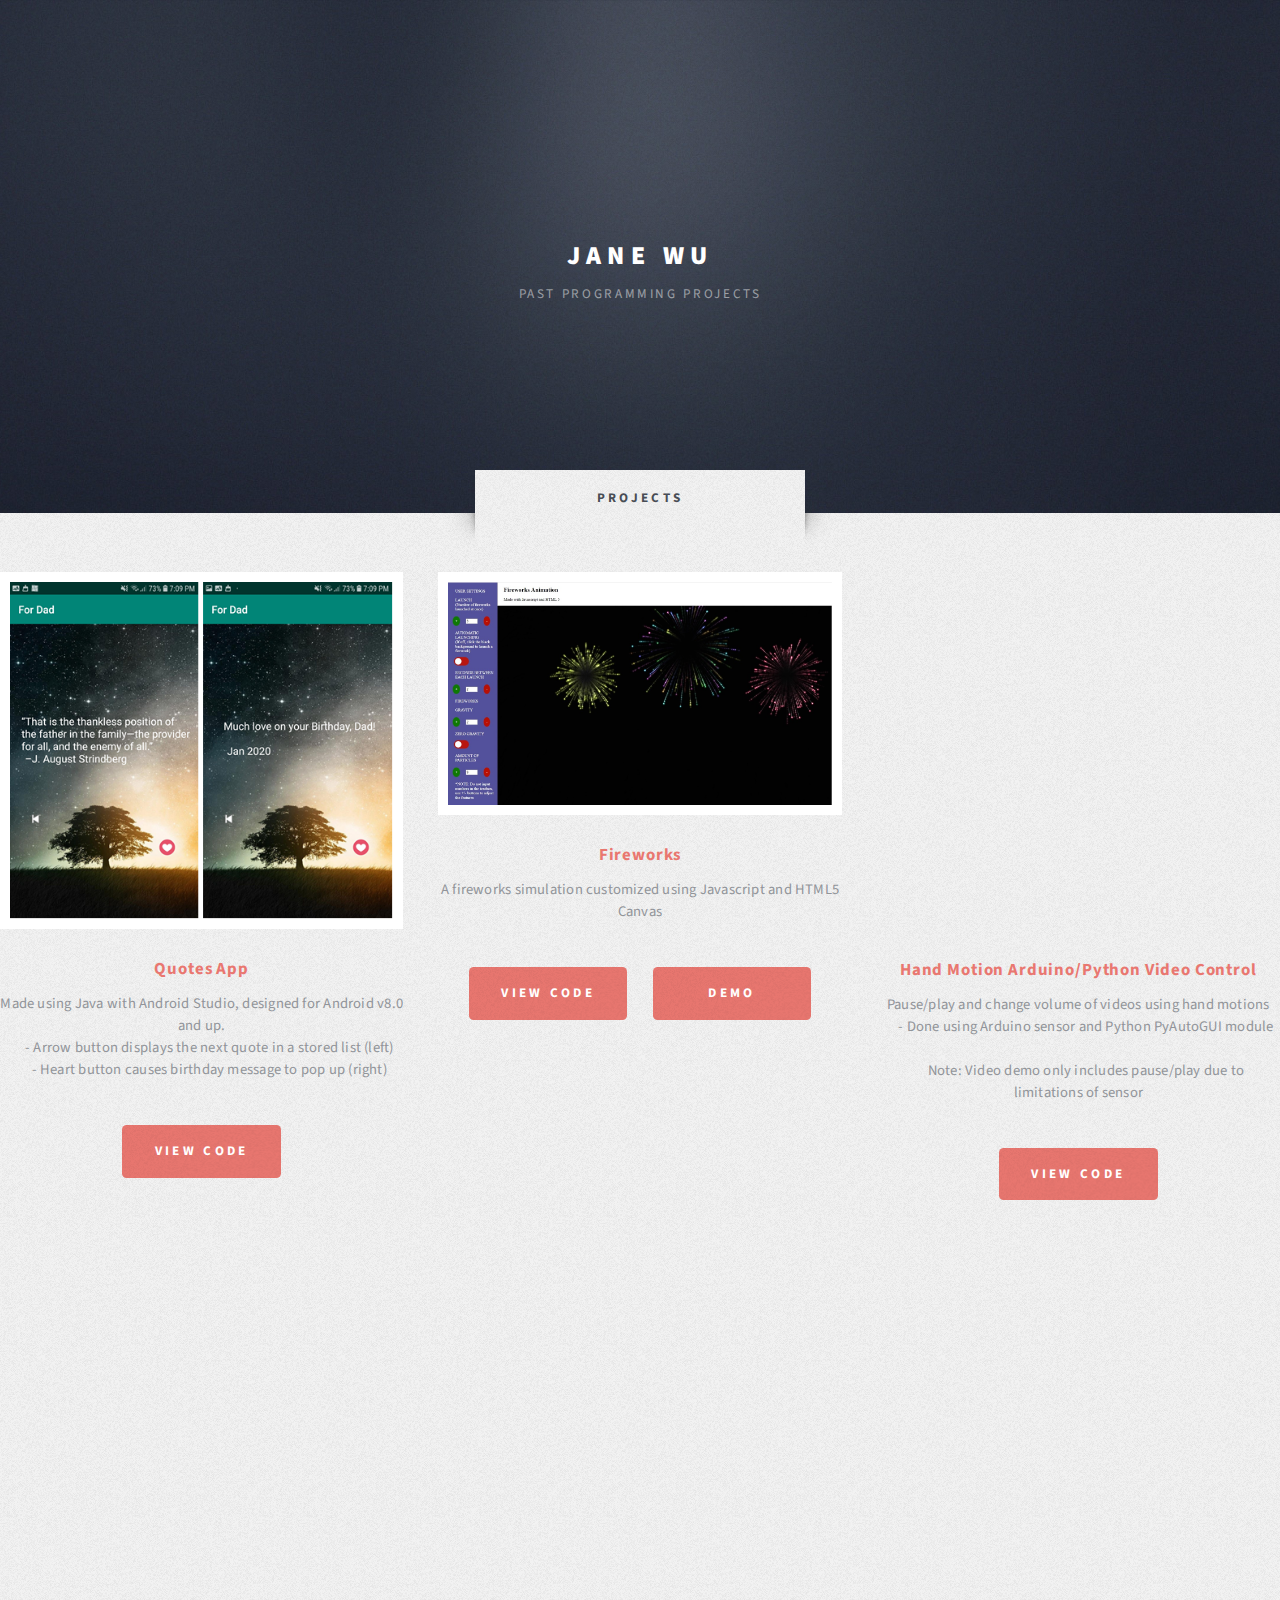
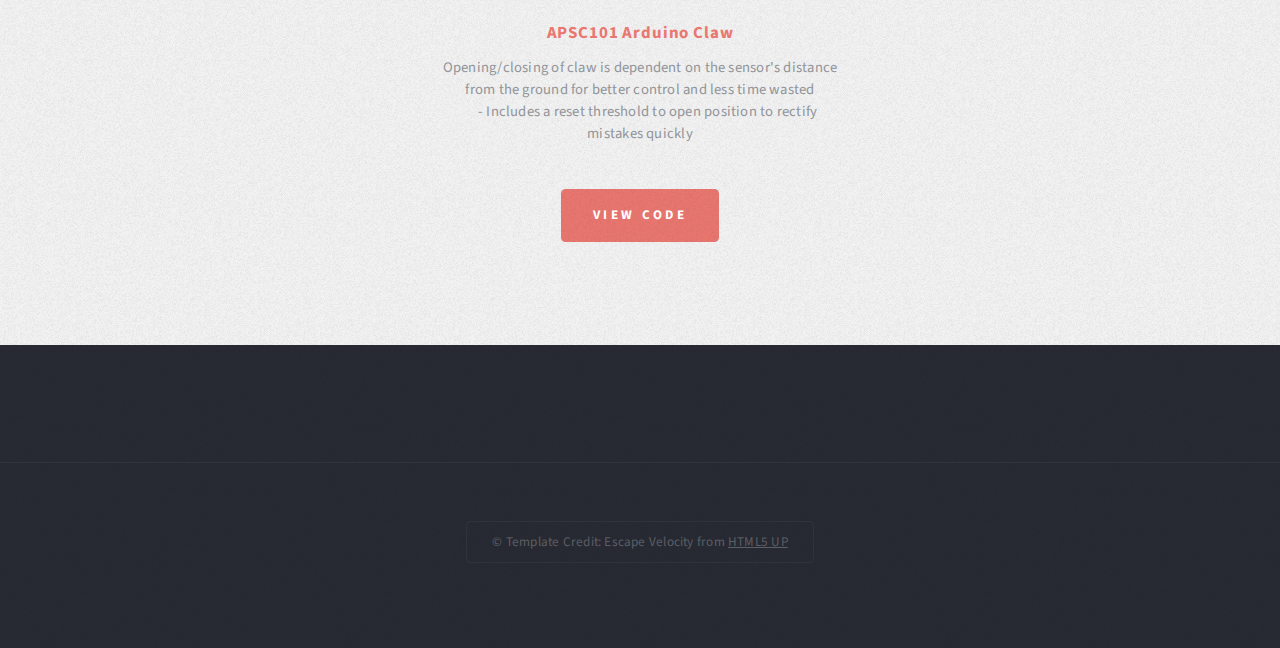
==== index.html @ 1e110339 "Add files via upload" ====
<!DOCTYPE HTML>
<!--
	Escape Velocity by HTML5 UP
	html5up.net | @ajlkn
	Free for personal and commercial use under the CCA 3.0 license (html5up.net/license)
-->
<html>
	<head>
		<title>Jane Wu Projects</title>
		<meta charset="utf-8" />
		<meta name="viewport" content="width=device-width, initial-scale=1, user-scalable=no" />
		<link rel="stylesheet" href="assets/css/main.css" />
	</head>
	<body class="homepage is-preload">
		<div id="page-wrapper">

			<!-- Header -->
				<section id="header" class="wrapper">

					<!-- Logo -->
						<div id="logo">
							<h1><a href="index.html">Jane Wu</a></h1>
							<p>Past Programming Projects</p>
						</div>

					
				</section>

			<!-- Highlights -->
				<section id="highlights" class="wrapper style3">
					<div class="title">Projects</div>
					<div class="highlight">
						<div class="row aln-center">
							<div class="col-4 col-12-medium">
								<section class="highlight">
									<a href="#" class="image featured"><img src="Photos/quotesApp2.png" alt="" /></a>
									<h3><a href="#">Quotes App</a></h3>
									<p>Made using Java with Android Studio, designed for Android v8.0 and up.<br>
										&emsp;- Arrow button displays the next quote in a stored list (left)<br> 
										&emsp;- Heart button causes birthday message to pop up (right)
									</p>
									<ul class="actions">
										<li><a href="#" class="button style1" onclick="window.location.href = 'https://github.com/jwu611/Quotes-App';">View Code</a></li>
									</ul>
								</section>
							</div>
							<div class="col-4 col-12-medium">
								<section class="highlight">
									<a href="#" class="image featured"><img src="Photos/fireworksProgram.jpg" alt="" /></a>
									<h3><a href="#">Fireworks</a></h3>
									<p>A fireworks simulation customized using Javascript and HTML5 Canvas</p>
									
									<ul class="actions">
										<li><a href="#" class="button style1" onclick="window.location.href = 'https://github.com/jwu611/fireworks-sim';">View Code</a></li>
										<li><a href="#" class="button style1" onclick="window.location.href = 'https://jwu611.github.io/fireworks-sim/';">Demo</a></li>
									</ul>
								</section>
							</div>
							<div class="col-4 col-12-medium">
								<section class="highlight">
									<iframe src="https://drive.google.com/file/d/10L9pzvZbeOvn7jBYtRINYfff5evjU33y/preview" width="540" height="380"></iframe>
									<h3><a href="#">Hand Motion Arduino/Python Video Control</a></h3>
									<p>Pause/play and change volume of videos using hand motions <br>
										&emsp;- Done using Arduino sensor and Python PyAutoGUI module<br><br>
										&emsp;Note: Video demo only includes pause/play due to limitations of sensor<br></p>
									<ul class="actions">
										<li><a href="#" class="button style1" onclick="window.location.href = 'https://github.com/jwu611/Arduino-PyAutoGUI-Motion-Control';">View Code</a></li>
									</ul>
								</section>
							</div>
							<div class="col-4 col-12-medium">
								<section class="highlight">
									<iframe src="https://drive.google.com/file/d/10XeoY2dmVl9Bwt421iV1VCualjWk2gBJ/preview" width="540" height="380"></iframe>
									<h3><a href="#">APSC101 Arduino Claw</a></h3>
									<p>Opening/closing of claw is dependent on the sensor's distance from the ground for better control and less time wasted<br>
										&emsp;- Includes a reset threshold to open position to rectify mistakes quickly
									</p>
									<ul class="actions">
										<li><a href="#" class="button style1" onclick="window.location.href = 'https://github.com/jwu611/APSC101-Arduino-Claw';">View Code</a></li>
									</ul>
								</section>
						</div>
					</div>
				</section>

			<!-- Footer -->
				<section id="footer" class="wrapper">
					
						<div id="copyright">
							<ul>
								<li>&copy; Template Credit: Escape Velocity from <a href="http://html5up.net">HTML5 UP</a></li>
							</ul>
						</div>
					</div>
				</section>

		</div>

		<!-- Scripts -->
			<script src="assets/js/jquery.min.js"></script>
			<script src="assets/js/jquery.dropotron.min.js"></script>
			<script src="assets/js/browser.min.js"></script>
			<script src="assets/js/breakpoints.min.js"></script>
			<script src="assets/js/util.js"></script>
			<script src="assets/js/main.js"></script>

	</body>
</html>
---- assets/css/main.css ----
@import url("fontawesome-all.min.css");
@import url("https://fonts.googleapis.com/css?family=Source+Sans+Pro:400,400italic,700,900");

/*
	Escape Velocity by HTML5 UP
	html5up.net | @ajlkn
	Free for personal and commercial use under the CCA 3.0 license (html5up.net/license)
*/

html, body, div, span, applet, object,
iframe, h1, h2, h3, h4, h5, h6, p, blockquote,
pre, a, abbr, acronym, address, big, cite,
code, del, dfn, em, img, ins, kbd, q, s, samp,
small, strike, strong, sub, sup, tt, var, b,
u, i, center, dl, dt, dd, ol, ul, li, fieldset,
form, label, legend, table, caption, tbody,
tfoot, thead, tr, th, td, article, aside,
canvas, details, embed, figure, figcaption,
footer, header, hgroup, menu, nav, output, ruby,
section, summary, time, mark, audio, video {
	margin: 0;
	padding: 0;
	border: 0;
	font-size: 100%;
	font: inherit;
	vertical-align: baseline;}

article, aside, details, figcaption, figure,
footer, header, hgroup, menu, nav, section {
	display: block;}

body {
	line-height: 1;
}

ol, ul {
	list-style: none;
}

blockquote, q {
	quotes: none;
}

	blockquote:before, blockquote:after, q:before, q:after {
		content: '';
		content: none;
	}

table {
	border-collapse: collapse;
	border-spacing: 0;
}

body {
	-webkit-text-size-adjust: none;
}

mark {
	background-color: transparent;
	color: inherit;
}

input::-moz-focus-inner {
	border: 0;
	padding: 0;
}

input, select, textarea {
	-moz-appearance: none;
	-webkit-appearance: none;
	-ms-appearance: none;
	appearance: none;
}

/* Basic */

	@-ms-viewport {
		width: device-width;
	}

	html {
		box-sizing: border-box;
	}

	*, *:before, *:after {
		box-sizing: inherit;
	}

	body.is-preload *, body.is-preload *:before, body.is-preload *:after {
		-moz-animation: none !important;
		-webkit-animation: none !important;
		-ms-animation: none !important;
		animation: none !important;
		-moz-transition: none !important;
		-webkit-transition: none !important;
		-ms-transition: none !important;
		transition: none !important;
	}

	body, input, textarea, select {
		font-family: 'Source Sans Pro', sans-serif;
		font-weight: 400;
		color: #919499;
		font-size: 14pt;
		line-height: 1.75em;
		letter-spacing: 0.025em;
	}

	h1, h2, h3, h4, h5, h6 {
		font-weight: 700;
		color: #484d55;
	}

		h1 a, h2 a, h3 a, h4 a, h5 a, h6 a {
			color: inherit;
			text-decoration: none;
		}

	a {
		-moz-transition: color .25s ease-in-out;
		-webkit-transition: color .25s ease-in-out;
		-ms-transition: color .25s ease-in-out;
		transition: color .25s ease-in-out;
		text-decoration: underline;
		color: #717479;
	}

		a:hover {
			text-decoration: none;
		}

	strong, b {
		font-weight: 700;
		color: #484d55;
	}

	blockquote {
		border-left: solid 0.5em #ddd;
		padding: 1em 0 1em 2em;
		font-style: italic;
	}

	em, i {
		font-style: italic;
	}

	hr {
		border: 0;
		border-top: solid 1px #ddd;
		margin: 2em 0 2em 0;
	}

	sub {
		position: relative;
		top: 0.5em;
		font-size: 0.8em;
	}

	sup {
		position: relative;
		top: -0.5em;
		font-size: 0.8em;
	}

	.nobr {
		white-space: nowrap;
	}

	br.clear {
		clear: both;
	}

	p, ul, ol, dl, table, blockquote, form {
		margin-bottom: 2em;
	}

/* Container */

	.container {
		margin: 0 auto;
		max-width: 100%;
		width: 68em;
	}

		@media screen and (max-width: 1680px) {

			.container {
				width: 70em;
			}

		}

		@media screen and (max-width: 1280px) {

			.container {
				width: calc(100% - 100px);
			}

		}

		@media screen and (max-width: 980px) {

			.container {
				width: calc(100% - 100px);
			}

		}

		@media screen and (max-width: 736px) {

			.container {
				width: calc(100% - 40px);
			}

		}

/* Row */

	.row {
		display: flex;
		flex-wrap: wrap;
		box-sizing: border-box;
		align-items: stretch;
	}

		.row > * {
			box-sizing: border-box;
		}

		.row.gtr-uniform > * > :last-child {
			margin-bottom: 0;
		}

		.row.aln-left {
			justify-content: flex-start;
		}

		.row.aln-center {
			justify-content: center;
		}

		.row.aln-right {
			justify-content: flex-end;
		}

		.row.aln-top {
			align-items: flex-start;
		}

		.row.aln-middle {
			align-items: center;
		}

		.row.aln-bottom {
			align-items: flex-end;
		}

		.row > .imp {
			order: -1;
		}

		.row > .col-1 {
			width: 8.33333%;
		}

		.row > .off-1 {
			margin-left: 8.33333%;
		}

		.row > .col-2 {
			width: 16.66667%;
		}

		.row > .off-2 {
			margin-left: 16.66667%;
		}

		.row > .col-3 {
			width: 25%;
		}

		.row > .off-3 {
			margin-left: 25%;
		}

		.row > .col-4 {
			width: 33.33333%;
		}

		.row > .off-4 {
			margin-left: 33.33333%;
		}

		.row > .col-5 {
			width: 41.66667%;
		}

		.row > .off-5 {
			margin-left: 41.66667%;
		}

		.row > .col-6 {
			width: 50%;
		}

		.row > .off-6 {
			margin-left: 50%;
		}

		.row > .col-7 {
			width: 58.33333%;
		}

		.row > .off-7 {
			margin-left: 58.33333%;
		}

		.row > .col-8 {
			width: 66.66667%;
		}

		.row > .off-8 {
			margin-left: 66.66667%;
		}

		.row > .col-9 {
			width: 75%;
		}

		.row > .off-9 {
			margin-left: 75%;
		}

		.row > .col-10 {
			width: 83.33333%;
		}

		.row > .off-10 {
			margin-left: 83.33333%;
		}

		.row > .col-11 {
			width: 91.66667%;
		}

		.row > .off-11 {
			margin-left: 91.66667%;
		}

		.row > .col-12 {
			width: 100%;
		}

		.row > .off-12 {
			margin-left: 100%;
		}

		.row.gtr-0 {
			margin-top: 0px;
			margin-left: 0px;
		}

			.row.gtr-0 > * {
				padding: 0px 0 0 0px;
			}

			.row.gtr-0.gtr-uniform {
				margin-top: 0px;
			}

				.row.gtr-0.gtr-uniform > * {
					padding-top: 0px;
				}

		.row.gtr-25 {
			margin-top: -12.5px;
			margin-left: -12.5px;
		}

			.row.gtr-25 > * {
				padding: 12.5px 0 0 12.5px;
			}

			.row.gtr-25.gtr-uniform {
				margin-top: -12.5px;
			}

				.row.gtr-25.gtr-uniform > * {
					padding-top: 12.5px;
				}

		.row.gtr-50 {
			margin-top: -25px;
			margin-left: -25px;
		}

			.row.gtr-50 > * {
				padding: 25px 0 0 25px;
			}

			.row.gtr-50.gtr-uniform {
				margin-top: -25px;
			}

				.row.gtr-50.gtr-uniform > * {
					padding-top: 25px;
				}

		.row {
			margin-top: -50px;
			margin-left: -50px;
		}

			.row > * {
				padding: 50px 0 0 50px;
			}

			.row.gtr-uniform {
				margin-top: -50px;
			}

				.row.gtr-uniform > * {
					padding-top: 50px;
				}

		.row.gtr-150 {
			margin-top: -75px;
			margin-left: -75px;
		}

			.row.gtr-150 > * {
				padding: 75px 0 0 75px;
			}

			.row.gtr-150.gtr-uniform {
				margin-top: -75px;
			}

				.row.gtr-150.gtr-uniform > * {
					padding-top: 75px;
				}

		.row.gtr-200 {
			margin-top: -100px;
			margin-left: -100px;
		}

			.row.gtr-200 > * {
				padding: 100px 0 0 100px;
			}

			.row.gtr-200.gtr-uniform {
				margin-top: -100px;
			}

				.row.gtr-200.gtr-uniform > * {
					padding-top: 100px;
				}

		@media screen and (max-width: 1680px) {

			.row {
				display: flex;
				flex-wrap: wrap;
				box-sizing: border-box;
				align-items: stretch;
			}

				.row > * {
					box-sizing: border-box;
				}

				.row.gtr-uniform > * > :last-child {
					margin-bottom: 0;
				}

				.row.aln-left {
					justify-content: flex-start;
				}

				.row.aln-center {
					justify-content: center;
				}

				.row.aln-right {
					justify-content: flex-end;
				}

				.row.aln-top {
					align-items: flex-start;
				}

				.row.aln-middle {
					align-items: center;
				}

				.row.aln-bottom {
					align-items: flex-end;
				}

				.row > .imp-xlarge {
					order: -1;
				}

				.row > .col-1-xlarge {
					width: 8.33333%;
				}

				.row > .off-1-xlarge {
					margin-left: 8.33333%;
				}

				.row > .col-2-xlarge {
					width: 16.66667%;
				}

				.row > .off-2-xlarge {
					margin-left: 16.66667%;
				}

				.row > .col-3-xlarge {
					width: 25%;
				}

				.row > .off-3-xlarge {
					margin-left: 25%;
				}

				.row > .col-4-xlarge {
					width: 33.33333%;
				}

				.row > .off-4-xlarge {
					margin-left: 33.33333%;
				}

				.row > .col-5-xlarge {
					width: 41.66667%;
				}

				.row > .off-5-xlarge {
					margin-left: 41.66667%;
				}

				.row > .col-6-xlarge {
					width: 50%;
				}

				.row > .off-6-xlarge {
					margin-left: 50%;
				}

				.row > .col-7-xlarge {
					width: 58.33333%;
				}

				.row > .off-7-xlarge {
					margin-left: 58.33333%;
				}

				.row > .col-8-xlarge {
					width: 66.66667%;
				}

				.row > .off-8-xlarge {
					margin-left: 66.66667%;
				}

				.row > .col-9-xlarge {
					width: 75%;
				}

				.row > .off-9-xlarge {
					margin-left: 75%;
				}

				.row > .col-10-xlarge {
					width: 83.33333%;
				}

				.row > .off-10-xlarge {
					margin-left: 83.33333%;
				}

				.row > .col-11-xlarge {
					width: 91.66667%;
				}

				.row > .off-11-xlarge {
					margin-left: 91.66667%;
				}

				.row > .col-12-xlarge {
					width: 100%;
				}

				.row > .off-12-xlarge {
					margin-left: 100%;
				}

				.row.gtr-0 {
					margin-top: 0px;
					margin-left: 0px;
				}

					.row.gtr-0 > * {
						padding: 0px 0 0 0px;
					}

					.row.gtr-0.gtr-uniform {
						margin-top: 0px;
					}

						.row.gtr-0.gtr-uniform > * {
							padding-top: 0px;
						}

				.row.gtr-25 {
					margin-top: -12.5px;
					margin-left: -12.5px;
				}

					.row.gtr-25 > * {
						padding: 12.5px 0 0 12.5px;
					}

					.row.gtr-25.gtr-uniform {
						margin-top: -12.5px;
					}

						.row.gtr-25.gtr-uniform > * {
							padding-top: 12.5px;
						}

				.row.gtr-50 {
					margin-top: -25px;
					margin-left: -25px;
				}

					.row.gtr-50 > * {
						padding: 25px 0 0 25px;
					}

					.row.gtr-50.gtr-uniform {
						margin-top: -25px;
					}

						.row.gtr-50.gtr-uniform > * {
							padding-top: 25px;
						}

				.row {
					margin-top: -50px;
					margin-left: -50px;
				}

					.row > * {
						padding: 50px 0 0 50px;
					}

					.row.gtr-uniform {
						margin-top: -50px;
					}

						.row.gtr-uniform > * {
							padding-top: 50px;
						}

				.row.gtr-150 {
					margin-top: -75px;
					margin-left: -75px;
				}

					.row.gtr-150 > * {
						padding: 75px 0 0 75px;
					}

					.row.gtr-150.gtr-uniform {
						margin-top: -75px;
					}

						.row.gtr-150.gtr-uniform > * {
							padding-top: 75px;
						}

				.row.gtr-200 {
					margin-top: -100px;
					margin-left: -100px;
				}

					.row.gtr-200 > * {
						padding: 100px 0 0 100px;
					}

					.row.gtr-200.gtr-uniform {
						margin-top: -100px;
					}

						.row.gtr-200.gtr-uniform > * {
							padding-top: 100px;
						}

		}

		@media screen and (max-width: 1280px) {

			.row {
				display: flex;
				flex-wrap: wrap;
				box-sizing: border-box;
				align-items: stretch;
			}

				.row > * {
					box-sizing: border-box;
				}

				.row.gtr-uniform > * > :last-child {
					margin-bottom: 0;
				}

				.row.aln-left {
					justify-content: flex-start;
				}

				.row.aln-center {
					justify-content: center;
				}

				.row.aln-right {
					justify-content: flex-end;
				}

				.row.aln-top {
					align-items: flex-start;
				}

				.row.aln-middle {
					align-items: center;
				}

				.row.aln-bottom {
					align-items: flex-end;
				}

				.row > .imp-large {
					order: -1;
				}

				.row > .col-1-large {
					width: 8.33333%;
				}

				.row > .off-1-large {
					margin-left: 8.33333%;
				}

				.row > .col-2-large {
					width: 16.66667%;
				}

				.row > .off-2-large {
					margin-left: 16.66667%;
				}

				.row > .col-3-large {
					width: 25%;
				}

				.row > .off-3-large {
					margin-left: 25%;
				}

				.row > .col-4-large {
					width: 33.33333%;
				}

				.row > .off-4-large {
					margin-left: 33.33333%;
				}

				.row > .col-5-large {
					width: 41.66667%;
				}

				.row > .off-5-large {
					margin-left: 41.66667%;
				}

				.row > .col-6-large {
					width: 50%;
				}

				.row > .off-6-large {
					margin-left: 50%;
				}

				.row > .col-7-large {
					width: 58.33333%;
				}

				.row > .off-7-large {
					margin-left: 58.33333%;
				}

				.row > .col-8-large {
					width: 66.66667%;
				}

				.row > .off-8-large {
					margin-left: 66.66667%;
				}

				.row > .col-9-large {
					width: 75%;
				}

				.row > .off-9-large {
					margin-left: 75%;
				}

				.row > .col-10-large {
					width: 83.33333%;
				}

				.row > .off-10-large {
					margin-left: 83.33333%;
				}

				.row > .col-11-large {
					width: 91.66667%;
				}

				.row > .off-11-large {
					margin-left: 91.66667%;
				}

				.row > .col-12-large {
					width: 100%;
				}

				.row > .off-12-large {
					margin-left: 100%;
				}

				.row.gtr-0 {
					margin-top: 0px;
					margin-left: 0px;
				}

					.row.gtr-0 > * {
						padding: 0px 0 0 0px;
					}

					.row.gtr-0.gtr-uniform {
						margin-top: 0px;
					}

						.row.gtr-0.gtr-uniform > * {
							padding-top: 0px;
						}

				.row.gtr-25 {
					margin-top: -8.75px;
					margin-left: -8.75px;
				}

					.row.gtr-25 > * {
						padding: 8.75px 0 0 8.75px;
					}

					.row.gtr-25.gtr-uniform {
						margin-top: -8.75px;
					}

						.row.gtr-25.gtr-uniform > * {
							padding-top: 8.75px;
						}

				.row.gtr-50 {
					margin-top: -17.5px;
					margin-left: -17.5px;
				}

					.row.gtr-50 > * {
						padding: 17.5px 0 0 17.5px;
					}

					.row.gtr-50.gtr-uniform {
						margin-top: -17.5px;
					}

						.row.gtr-50.gtr-uniform > * {
							padding-top: 17.5px;
						}

				.row {
					margin-top: -35px;
					margin-left: -35px;
				}

					.row > * {
						padding: 35px 0 0 35px;
					}

					.row.gtr-uniform {
						margin-top: -35px;
					}

						.row.gtr-uniform > * {
							padding-top: 35px;
						}

				.row.gtr-150 {
					margin-top: -52.5px;
					margin-left: -52.5px;
				}

					.row.gtr-150 > * {
						padding: 52.5px 0 0 52.5px;
					}

					.row.gtr-150.gtr-uniform {
						margin-top: -52.5px;
					}

						.row.gtr-150.gtr-uniform > * {
							padding-top: 52.5px;
						}

				.row.gtr-200 {
					margin-top: -70px;
					margin-left: -70px;
				}

					.row.gtr-200 > * {
						padding: 70px 0 0 70px;
					}

					.row.gtr-200.gtr-uniform {
						margin-top: -70px;
					}

						.row.gtr-200.gtr-uniform > * {
							padding-top: 70px;
						}

		}

		@media screen and (max-width: 980px) {

			.row {
				display: flex;
				flex-wrap: wrap;
				box-sizing: border-box;
				align-items: stretch;
			}

				.row > * {
					box-sizing: border-box;
				}

				.row.gtr-uniform > * > :last-child {
					margin-bottom: 0;
				}

				.row.aln-left {
					justify-content: flex-start;
				}

				.row.aln-center {
					justify-content: center;
				}

				.row.aln-right {
					justify-content: flex-end;
				}

				.row.aln-top {
					align-items: flex-start;
				}

				.row.aln-middle {
					align-items: center;
				}

				.row.aln-bottom {
					align-items: flex-end;
				}

				.row > .imp-medium {
					order: -1;
				}

				.row > .col-1-medium {
					width: 8.33333%;
				}

				.row > .off-1-medium {
					margin-left: 8.33333%;
				}

				.row > .col-2-medium {
					width: 16.66667%;
				}

				.row > .off-2-medium {
					margin-left: 16.66667%;
				}

				.row > .col-3-medium {
					width: 25%;
				}

				.row > .off-3-medium {
					margin-left: 25%;
				}

				.row > .col-4-medium {
					width: 33.33333%;
				}

				.row > .off-4-medium {
					margin-left: 33.33333%;
				}

				.row > .col-5-medium {
					width: 41.66667%;
				}

				.row > .off-5-medium {
					margin-left: 41.66667%;
				}

				.row > .col-6-medium {
					width: 50%;
				}

				.row > .off-6-medium {
					margin-left: 50%;
				}

				.row > .col-7-medium {
					width: 58.33333%;
				}

				.row > .off-7-medium {
					margin-left: 58.33333%;
				}

				.row > .col-8-medium {
					width: 66.66667%;
				}

				.row > .off-8-medium {
					margin-left: 66.66667%;
				}

				.row > .col-9-medium {
					width: 75%;
				}

				.row > .off-9-medium {
					margin-left: 75%;
				}

				.row > .col-10-medium {
					width: 83.33333%;
				}

				.row > .off-10-medium {
					margin-left: 83.33333%;
				}

				.row > .col-11-medium {
					width: 91.66667%;
				}

				.row > .off-11-medium {
					margin-left: 91.66667%;
				}

				.row > .col-12-medium {
					width: 100%;
				}

				.row > .off-12-medium {
					margin-left: 100%;
				}

				.row.gtr-0 {
					margin-top: 0px;
					margin-left: 0px;
				}

					.row.gtr-0 > * {
						padding: 0px 0 0 0px;
					}

					.row.gtr-0.gtr-uniform {
						margin-top: 0px;
					}

						.row.gtr-0.gtr-uniform > * {
							padding-top: 0px;
						}

				.row.gtr-25 {
					margin-top: -12.5px;
					margin-left: -12.5px;
				}

					.row.gtr-25 > * {
						padding: 12.5px 0 0 12.5px;
					}

					.row.gtr-25.gtr-uniform {
						margin-top: -12.5px;
					}

						.row.gtr-25.gtr-uniform > * {
							padding-top: 12.5px;
						}

				.row.gtr-50 {
					margin-top: -25px;
					margin-left: -25px;
				}

					.row.gtr-50 > * {
						padding: 25px 0 0 25px;
					}

					.row.gtr-50.gtr-uniform {
						margin-top: -25px;
					}

						.row.gtr-50.gtr-uniform > * {
							padding-top: 25px;
						}

				.row {
					margin-top: -50px;
					margin-left: -50px;
				}

					.row > * {
						padding: 50px 0 0 50px;
					}

					.row.gtr-uniform {
						margin-top: -50px;
					}

						.row.gtr-uniform > * {
							padding-top: 50px;
						}

				.row.gtr-150 {
					margin-top: -75px;
					margin-left: -75px;
				}

					.row.gtr-150 > * {
						padding: 75px 0 0 75px;
					}

					.row.gtr-150.gtr-uniform {
						margin-top: -75px;
					}

						.row.gtr-150.gtr-uniform > * {
							padding-top: 75px;
						}

				.row.gtr-200 {
					margin-top: -100px;
					margin-left: -100px;
				}

					.row.gtr-200 > * {
						padding: 100px 0 0 100px;
					}

					.row.gtr-200.gtr-uniform {
						margin-top: -100px;
					}

						.row.gtr-200.gtr-uniform > * {
							padding-top: 100px;
						}

		}

		@media screen and (max-width: 736px) {

			.row {
				display: flex;
				flex-wrap: wrap;
				box-sizing: border-box;
				align-items: stretch;
			}

				.row > * {
					box-sizing: border-box;
				}

				.row.gtr-uniform > * > :last-child {
					margin-bottom: 0;
				}

				.row.aln-left {
					justify-content: flex-start;
				}

				.row.aln-center {
					justify-content: center;
				}

				.row.aln-right {
					justify-content: flex-end;
				}

				.row.aln-top {
					align-items: flex-start;
				}

				.row.aln-middle {
					align-items: center;
				}

				.row.aln-bottom {
					align-items: flex-end;
				}

				.row > .imp-small {
					order: -1;
				}

				.row > .col-1-small {
					width: 8.33333%;
				}

				.row > .off-1-small {
					margin-left: 8.33333%;
				}

				.row > .col-2-small {
					width: 16.66667%;
				}

				.row > .off-2-small {
					margin-left: 16.66667%;
				}

				.row > .col-3-small {
					width: 25%;
				}

				.row > .off-3-small {
					margin-left: 25%;
				}

				.row > .col-4-small {
					width: 33.33333%;
				}

				.row > .off-4-small {
					margin-left: 33.33333%;
				}

				.row > .col-5-small {
					width: 41.66667%;
				}

				.row > .off-5-small {
					margin-left: 41.66667%;
				}

				.row > .col-6-small {
					width: 50%;
				}

				.row > .off-6-small {
					margin-left: 50%;
				}

				.row > .col-7-small {
					width: 58.33333%;
				}

				.row > .off-7-small {
					margin-left: 58.33333%;
				}

				.row > .col-8-small {
					width: 66.66667%;
				}

				.row > .off-8-small {
					margin-left: 66.66667%;
				}

				.row > .col-9-small {
					width: 75%;
				}

				.row > .off-9-small {
					margin-left: 75%;
				}

				.row > .col-10-small {
					width: 83.33333%;
				}

				.row > .off-10-small {
					margin-left: 83.33333%;
				}

				.row > .col-11-small {
					width: 91.66667%;
				}

				.row > .off-11-small {
					margin-left: 91.66667%;
				}

				.row > .col-12-small {
					width: 100%;
				}

				.row > .off-12-small {
					margin-left: 100%;
				}

				.row.gtr-0 {
					margin-top: 0px;
					margin-left: 0px;
				}

					.row.gtr-0 > * {
						padding: 0px 0 0 0px;
					}

					.row.gtr-0.gtr-uniform {
						margin-top: 0px;
					}

						.row.gtr-0.gtr-uniform > * {
							padding-top: 0px;
						}

				.row.gtr-25 {
					margin-top: -7.5px;
					margin-left: -7.5px;
				}

					.row.gtr-25 > * {
						padding: 7.5px 0 0 7.5px;
					}

					.row.gtr-25.gtr-uniform {
						margin-top: -7.5px;
					}

						.row.gtr-25.gtr-uniform > * {
							padding-top: 7.5px;
						}

				.row.gtr-50 {
					margin-top: -15px;
					margin-left: -15px;
				}

					.row.gtr-50 > * {
						padding: 15px 0 0 15px;
					}

					.row.gtr-50.gtr-uniform {
						margin-top: -15px;
					}

						.row.gtr-50.gtr-uniform > * {
							padding-top: 15px;
						}

				.row {
					margin-top: -30px;
					margin-left: -30px;
				}

					.row > * {
						padding: 30px 0 0 30px;
					}

					.row.gtr-uniform {
						margin-top: -30px;
					}

						.row.gtr-uniform > * {
							padding-top: 30px;
						}

				.row.gtr-150 {
					margin-top: -45px;
					margin-left: -45px;
				}

					.row.gtr-150 > * {
						padding: 45px 0 0 45px;
					}

					.row.gtr-150.gtr-uniform {
						margin-top: -45px;
					}

						.row.gtr-150.gtr-uniform > * {
							padding-top: 45px;
						}

				.row.gtr-200 {
					margin-top: -60px;
					margin-left: -60px;
				}

					.row.gtr-200 > * {
						padding: 60px 0 0 60px;
					}

					.row.gtr-200.gtr-uniform {
						margin-top: -60px;
					}

						.row.gtr-200.gtr-uniform > * {
							padding-top: 60px;
						}

		}

/* Section/Article */

	section,
	article {
		margin: 0 0 4em 0;
	}

	section > :last-child,
	article > :last-child,
	section:last-child,
	article:last-child {
		margin-bottom: 0;
	}

	header.style1 {
		text-align: center;
		padding: 3em 0 3em 0;
	}

		header.style1 h2 {
			font-weight: 700;
			font-size: 2em;
			letter-spacing: 0.075em;
			line-height: 1.5em;
		}

		header.style1 p {
			color: #b1b4b9;
			display: block;
			margin: 1.15em 0 0 0;
			font-size: 1.3em;
			letter-spacing: 0.075em;
			line-height: 1.5em;
		}

/* Table */

	table {
		width: 100%;
	}

		table.default {
			width: 100%;
		}

			table.default tbody tr:nth-child(2n+2) {
				background: #f4f4f4;
			}

			table.default td {
				padding: 0.5em 1em 0.5em 1em;
			}

			table.default th {
				text-align: left;
				font-weight: 400;
				padding: 0.5em 1em 0.5em 1em;
			}

			table.default thead {
				background: #484d55;
				color: #fff;
			}

			table.default tfoot {
				background: #eee;
			}

/* Form */

	form label {
		display: block;
		font-weight: 700;
		color: #484d55;
		margin: 0.25em 0 0.5em 0;
	}

	form input[type="text"],
	form input[type="email"],
	form input[type="password"],
	form select,
	form textarea {
		-moz-transition: all .25s ease-in-out;
		-webkit-transition: all .25s ease-in-out;
		-ms-transition: all .25s ease-in-out;
		transition: all .25s ease-in-out;
		-webkit-appearance: none;
		display: block;
		border: 0;
		background: #eee;
		box-shadow: inset 0px 0px 1px 0px #a0a1a7;
		border-radius: 0.35em;
		width: 100%;
		padding: 0.75em 1em 0.75em 1em;
	}

		form input[type="text"]:focus,
		form input[type="email"]:focus,
		form input[type="password"]:focus,
		form select:focus,
		form textarea:focus {
			background: #f8f8f8;
		}

	form input[type="text"],
	form input[type="email"]
	input[type="password"] {
		line-height: 1em;
	}

	form select {
		line-height: 1em;
	}

	form textarea {
		min-height: 8em;
	}

	form ul.actions {
		margin-top: 0;
	}

	form ::-webkit-input-placeholder {
		color: #555 !important;
		font-style: italic;
		line-height: 1.35em;
	}

	form :-moz-placeholder {
		color: #555 !important;
		font-style: italic;
	}

	form ::-moz-placeholder {
		color: #555 !important;
		font-style: italic;
	}

	form :-ms-input-placeholder {
		color: #555 !important;
		font-style: italic;
	}

	form ::-moz-focus-inner {
		border: 0;
	}

/* Image */

	.image {
		display: inline-block;
	}

		.image img {
			display: block;
			width: 100%;
		}

		.image.fit {
			display: block;
			width: 100%;
		}

		.image.left {
			float: left;
			margin: 0 2em 2em 0;
		}

		.image.centered {
			display: block;
			margin: 0 0 2em 0;
		}

			.image.centered img {
				margin: 0 auto;
				width: auto;
			}

		.image.featured {
			display: block;
			width: 100%;
			margin: 0 0 2em 0;
		}

/* Button */

	input[type="button"],
	input[type="submit"],
	input[type="reset"],
	button,
	.button {
		-moz-transition: all .25s ease-in-out;
		-webkit-transition: all .25s ease-in-out;
		-ms-transition: all .25s ease-in-out;
		transition: all .25s ease-in-out;
		display: inline-block;
		background: #444;
		text-align: center;
		text-transform: uppercase;
		font-weight: 700;
		letter-spacing: 0.25em;
		text-decoration: none;
		border-radius: 0.35em;
		border: 0;
		outline: 0;
		cursor: pointer;
		padding: 0 2.25em 0 2.25em;
		font-size: 0.9em;
		min-width: 12em;
		height: 4em;
		line-height: 4em;
	}

		input[type="button"]:hover,
		input[type="submit"]:hover,
		input[type="reset"]:hover,
		button:hover,
		.button:hover {
			background-color: #f98780;
		}

		input[type="button"].large,
		input[type="submit"].large,
		input[type="reset"].large,
		button.large,
		.button.large {
			font-size: 1em;
			min-width: 14em;
		}

		input[type="button"].style1,
		input[type="submit"].style1,
		input[type="reset"].style1,
		button.style1,
		.button.style1 {
			background: #e97770 url("images/overlay.png");
			color: #fff;
		}

			input[type="button"].style1:hover,
			input[type="submit"].style1:hover,
			input[type="reset"].style1:hover,
			button.style1:hover,
			.button.style1:hover {
				background-color: #f98780;
			}

			input[type="button"].style1:active,
			input[type="submit"].style1:active,
			input[type="reset"].style1:active,
			button.style1:active,
			.button.style1:active {
				background-color: #d96760;
			}

		input[type="button"].style2,
		input[type="submit"].style2,
		input[type="reset"].style2,
		button.style2,
		.button.style2 {
			background: none;
			color: #606167;
			box-shadow: inset 0px 0px 2px 0px #a0a1a7;
		}

			input[type="button"].style2:hover,
			input[type="submit"].style2:hover,
			input[type="reset"].style2:hover,
			button.style2:hover,
			.button.style2:hover {
				box-shadow: inset 0px 0px 2px 0px #606167;
			}

			input[type="button"].style2:active,
			input[type="submit"].style2:active,
			input[type="reset"].style2:active,
			button.style2:active,
			.button.style2:active {
				box-shadow: inset 0px 0px 2px 0px #202127;
			}

		input[type="button"].style3,
		input[type="submit"].style3,
		input[type="reset"].style3,
		button.style3,
		.button.style3 {
			background: #2f333b url("images/overlay.png");
			color: #fff;
		}

			input[type="button"].style3:hover,
			input[type="submit"].style3:hover,
			input[type="reset"].style3:hover,
			button.style3:hover,
			.button.style3:hover {
				background-color: #3f434b;
			}

			input[type="button"].style3:active,
			input[type="submit"].style3:active,
			input[type="reset"].style3:active,
			button.style3:active,
			.button.style3:active {
				background-color: #1f232b;
			}

/* List */

	ul {
		list-style: disc;
		padding-left: 1em;
	}

		ul li {
			padding-left: 0.5em;
		}

		ul.style2 {
			list-style: none;
			padding-left: 0;
		}

			ul.style2 li {
				border-top: solid 1px #eee;
				padding: 1.5em 0 0 0;
				margin: 1.5em 0 0 0;
			}

				ul.style2 li:first-child {
					border-top: 0;
					padding-top: 0;
					margin-top: 0;
				}

		ul.style3 {
			list-style: none;
			padding-left: 0;
		}

			ul.style3 li {
				border-top: solid 1px #eee;
				padding: 0.5em 0 0 0;
				margin: 0.5em 0 0 0;
			}

				ul.style3 li:first-child {
					border-top: 0;
					padding-top: 0;
					margin-top: 0;
				}

	ol {
		list-style: decimal;
		padding-left: 1.25em;
	}

		ol li {
			padding-left: 0.25em;
		}

/* Actions */

	ul.actions {
		list-style: none;
		padding-left: 0;
		margin: 3em 0 0 0;
	}

		ul.actions li {
			display: inline-block;
			margin: 0 0.75em 0 0.75em;
			padding-left: 0;
		}

			ul.actions li:first-child {
				margin-left: 0;
			}

			ul.actions li:last-child {
				margin-right: 0;
			}

		ul.actions.special {
			text-align: center;
		}

/* Feature List */

	.feature-list {
		max-width: 58em;
		margin-left: auto;
		margin-right: auto;
		position: relative;
		top: 0.75em;
	}

		.feature-list section {
			border-top: solid 1px #eee;
			padding-top: 3em;
			padding-left: 5em;
			position: relative;
		}

		@media screen and (min-width: 981px) {

			.feature-list > .row > :nth-child(-n + 2) > section {
				border-top: 0;
				padding-top: 0;
			}

		}

		.feature-list h3 {
			color: #e97770 !important;
			margin: -0.35em 0 0.75em 0;
			font-size: 1.15em;
			letter-spacing: 0.05em;
		}

			.feature-list h3:before {
				display: block;
				color: #fff;
				background: #2f333b url("images/overlay.png");
				border-radius: 2.5em;
				text-align: center;
				width: 2.5em;
				height: 2.5em;
				line-height: 2.5em;
				margin-right: 0.75em;
				position: absolute;
				left: 0;
				margin-top: -0.5em;
			}

		.feature-list.small section {
			padding-left: 3.5em;
		}

		.feature-list.small h3:before {
			font-size: 0.8em;
		}

/* Icons */

	.icon {
		text-decoration: none;
		text-decoration: none;
	}

		.icon:before {
			-moz-osx-font-smoothing: grayscale;
			-webkit-font-smoothing: antialiased;
			display: inline-block;
			font-style: normal;
			font-variant: normal;
			text-rendering: auto;
			line-height: 1;
			text-transform: none !important;
			font-family: 'Font Awesome 5 Free';
			font-weight: 400;
		}

		.icon:before {
			line-height: inherit;
			font-size: 1.25em;
		}

		.icon > .label {
			display: none;
		}

		.icon.solid:before {
			font-weight: 900;
		}

		.icon.brands:before {
			font-family: 'Font Awesome 5 Brands';
		}

/* Box */

	.box header {
		margin: 0 0 1.5em 0;
	}

		.box header.style1 {
			position: relative;
			margin: -0.5em 0 0 0;
			padding-top: 0;
		}

	.box h2 {
		margin: 0 0 0.75em 0;
		font-size: 1.15em;
		letter-spacing: 0.05em;
	}

	.box h3 {
		margin: 0 0 0.5em 0;
		font-size: 1em;
		font-weight: 600;
		letter-spacing: 0.05em;
	}

	.box.post-excerpt .image.left {
		position: relative;
		top: 0.5em;
		width: 5em;
	}

	.box.post-excerpt h3, .box.post-excerpt p {
		margin-left: 7em;
	}

/* Wrapper */

	.wrapper {
		position: relative;
		padding: 6em 0 9em 0;
	}

		.wrapper .title {
			position: absolute;
			top: 0;
			left: 50%;
			text-align: center;
			text-transform: uppercase;
			display: block;
			font-weight: 700;
			letter-spacing: 0.25em;
			font-size: 0.9em;
			width: 25em;
			height: 3.25em;
			top: -3.25em;
			line-height: 3.25em;
			margin-bottom: -3.25em;
			margin-left: -12.5em;
			padding-top: 0.5em;
		}

			.wrapper .title:before {
				content: '';
				position: absolute;
				bottom: -38px;
				left: -35px;
				width: 35px;
				height: 38px;
				background: url("images/shadow.png");
			}

			.wrapper .title:after {
				-moz-transform: scaleX(-1);
				-webkit-transform: scaleX(-1);
				-ms-transform: scaleX(-1);
				transform: scaleX(-1);
				content: '';
				position: absolute;
				bottom: -38px;
				right: -35px;
				width: 35px;
				height: 38px;
				background: url("images/shadow.png");
			}

		.wrapper.style1 {
			background: #e97770 url("images/overlay.png");
			color: #eee;
			color: rgba(255, 255, 255, 0.75);
		}

			.wrapper.style1 .title {
				background: #e97770 url("images/overlay.png");
				color: #fff;
			}

			.wrapper.style1 h1, .wrapper.style1 h2, .wrapper.style1 h3, .wrapper.style1 h4, .wrapper.style1 h5, .wrapper.style1 h6, .wrapper.style1 strong, .wrapper.style1 b, .wrapper.style1 a {
				color: #fff;
			}

		.wrapper.style2 {
			background: #fff;
		}

			.wrapper.style2 .title {
				background: #fff;
				color: #484d55;
			}

		.wrapper.style3 {
			background: #f3f3f3 url("images/overlay.png");
		}

			.wrapper.style3 .title {
				background: #f3f3f3 url("images/overlay.png");
				color: #484d55;
			}

			.wrapper.style3 .image {
				border: solid 10px #fff;
			}

/* Page Wrapper */

	#page-wrapper > section {
		margin-bottom: 0;
	}

/* Header */

	#header {
		display: -moz-flex;
		display: -webkit-flex;
		display: -ms-flex;
		display: flex;
		-moz-align-items: center;
		-webkit-align-items: center;
		-ms-align-items: center;
		align-items: center;
		-moz-justify-content: center;
		-webkit-justify-content: center;
		-ms-justify-content: center;
		justify-content: center;
		position: relative;
		height: 24em;
		background: url("../../images/banner.jpg") center center;
		background-size: cover;
		padding: 0;
	}

		#header:before {
			content: '';
			position: absolute;
			top: 0;
			left: 0;
			width: 100%;
			height: 100%;
			background: url("images/overlay.png");
		}

		.homepage #header {
			height: 35em;
		}

/* Logo */

	#logo {
		width: 100%;
		text-align: center;
		position: relative;
		top: 1.5em;
	}

		#logo h1 {
			font-weight: 900;
			text-transform: uppercase;
			color: #fff;
			font-size: 2em;
			letter-spacing: 0.25em;
		}

		#logo p {
			color: #eee;
			color: rgba(255, 255, 255, 0.5);
			text-transform: uppercase;
			margin: 1.25em 0 0 0;
			display: block;
			letter-spacing: 0.2em;
			font-size: 0.9em;
		}

/* Nav */

	#nav {
		position: absolute;
		display: block;
		top: 2.5em;
		left: 0;
		width: 100%;
		text-align: center;
	}

		#nav > ul {
			display: inline-block;
			border-radius: 0.35em;
			box-shadow: inset 0px 0px 1px 1px rgba(255, 255, 255, 0.25);
			padding: 0 1.5em 0 1.5em;
		}

			#nav > ul > li {
				display: inline-block;
				text-align: center;
				padding: 0 1.5em 0 1.5em;
			}

				#nav > ul > li > ul {
					display: none;
				}

				#nav > ul > li > a, #nav > ul > li > span {
					display: block;
					color: #eee;
					color: rgba(255, 255, 255, 0.75);
					text-transform: uppercase;
					text-decoration: none;
					font-size: 0.7em;
					letter-spacing: 0.25em;
					height: 5em;
					line-height: 5em;
					-moz-transition: all .25s ease-in-out;
					-webkit-transition: all .25s ease-in-out;
					-o-transition: all .25s ease-in-out;
					-ms-transition: all .25s ease-in-out;
					transition: all .25s ease-in-out;
					outline: 0;
				}

				#nav > ul > li:hover > a {
					color: #fff;
				}

				#nav > ul > li.active > a, #nav > ul > li.active > span {
					color: #fff;
				}

	.dropotron {
		background: #222835 url("images/overlay.png");
		background-color: rgba(44, 50, 63, 0.925);
		padding: 1.25em 1em 1.25em 1em;
		border-radius: 0.35em;
		box-shadow: inset 0px 0px 1px 1px rgba(255, 255, 255, 0.25);
		min-width: 12em;
		text-align: left;
		margin-top: -1.25em;
		margin-left: -1px;
		list-style: none;
	}

		.dropotron.level-0 {
			margin-top: -1px;
			margin-left: 0;
			border-top-left-radius: 0;
			border-top-right-radius: 0;
		}

		.dropotron a, .dropotron span {
			-moz-transition: all .25s ease-in-out;
			-webkit-transition: all .25s ease-in-out;
			-ms-transition: all .25s ease-in-out;
			transition: all .25s ease-in-out;
			display: block;
			color: #eee;
			color: rgba(255, 255, 255, 0.75);
			text-transform: uppercase;
			text-decoration: none;
			font-size: 0.7em;
			letter-spacing: 0.25em;
			border-top: solid 1px rgba(255, 255, 255, 0.15);
			line-height: 3em;
		}

		.dropotron li {
			padding-left: 0;
		}

			.dropotron li:first-child a, .dropotron li:first-child span {
				border-top: 0;
			}

			.dropotron li:hover > a, .dropotron li:hover > span {
				color: #fff;
			}

/* Intro */

	#intro {
		padding-bottom: 8em;
		text-align: center;
	}

		#intro p.style1 {
			font-size: 1.5em;
			letter-spacing: 0.075em;
		}

		#intro p.style2 {
			font-weight: 700;
			color: #fff;
			border-radius: 0.35em;
			box-shadow: inset 0px 0px 1px 1px rgba(255, 255, 255, 0.25);
			font-size: 2.75em;
			letter-spacing: 0.075em;
			line-height: 1.35em;
			padding: 1em 0 1em 0;
			margin-bottom: 1em;
		}

			#intro p.style2 a {
				color: inherit;
				text-decoration: none;
			}

		#intro p.style3 {
			font-size: 1.1em;
			width: 48em;
			margin: 0 auto;
		}

/* Features */

	#features header.style1 {
		padding-bottom: 5em;
	}

	#features ul.actions {
		margin-top: 5em;
	}

/* Highlights */

	#highlights .highlight {
		text-align: center;
	}

		#highlights .highlight h3 {
			color: #e97770;
			margin: 0 0 0.75em 0;
			font-size: 1.15em;
			letter-spacing: 0.05em;
		}

/* Main */

/* Footer */

	#footer {
		background: #282b34 url("images/overlay.png");
		color: #eee;
		color: rgba(255, 255, 255, 0.5);
		padding-bottom: 6em;
	}

		#footer h1, #footer h2, #footer h3, #footer h4, #footer h5, #footer h6, #footer strong, #footer b, #footer a {
			color: #fff;
		}

		#footer hr {
			border-top-color: #333;
			border-top-color: rgba(255, 255, 255, 0.05);
		}

		#footer form input[type="text"],
		#footer form input[type="email"],
		#footer form input[type="password"],
		#footer form select,
		#footer form textarea {
			background: #ccc;
			box-shadow: none;
		}

			#footer form input[type="text"]:focus,
			#footer form input[type="email"]:focus,
			#footer form input[type="password"]:focus,
			#footer form select:focus,
			#footer form textarea:focus {
				background: #fff;
			}

		#footer input[type="button"],
		#footer input[type="submit"],
		#footer input[type="reset"],
		#footer button,
		#footer .button {
			color: #fff;
			box-shadow: inset 0px 0px 2px 0px rgba(255, 255, 255, 0.5);
		}

			#footer input[type="button"]:hover,
			#footer input[type="submit"]:hover,
			#footer input[type="reset"]:hover,
			#footer button:hover,
			#footer .button:hover {
				color: #fff;
				box-shadow: inset 0px 0px 2px 0px rgba(255, 255, 255, 0.65);
			}

			#footer input[type="button"]:active,
			#footer input[type="submit"]:active,
			#footer input[type="reset"]:active,
			#footer button:active,
			#footer .button:active {
				box-shadow: inset 0px 0px 2px 0px rgba(255, 255, 255, 0.75);
			}

			#footer input[type="button"].style2:active,
			#footer input[type="submit"].style2:active,
			#footer input[type="reset"].style2:active,
			#footer button.style2:active,
			#footer .button.style2:active {
				box-shadow: inset 0px 0px 2px 0px rgba(255, 255, 255, 0.75);
			}

		#footer .title {
			background: #282b34 url("images/overlay.png");
			color: #eee;
		}

		#footer header.style1 {
			padding-bottom: 6em;
			margin-bottom: 6em;
			border-bottom: solid 1px rgba(255, 255, 255, 0.05);
		}

			#footer header.style1 h2 {
				color: #fff;
			}

			#footer header.style1 .p {
				color: inherit;
			}

		#footer .feature-list {
			max-width: 100%;
		}

			#footer .feature-list section {
				border-top-color: rgba(255, 255, 255, 0.05);
			}

			#footer .feature-list h3:before {
				background: #3d4249 url("images/overlay.png");
			}

/* Copyright */

	#copyright {
		text-align: center;
		padding-top: 6em;
		margin-top: 6em;
		border-top: solid 1px rgba(255, 255, 255, 0.05);
	}

		#copyright ul {
			display: inline-block;
			border-radius: 0.35em;
			box-shadow: inset 0px 0px 1px 1px rgba(255, 255, 255, 0.05);
			color: #aaa;
			color: rgba(255, 255, 255, 0.25);
			padding: 0.75em 2em;
			font-size: 0.9em;
		}

			#copyright ul li {
				display: inline-block;
				margin-left: 1em;
				padding-left: 1em;
				border-left: solid 1px #333;
				border-left-color: rgba(255, 255, 255, 0.05);
			}

				#copyright ul li:first-child {
					border-left: 0;
					margin-left: 0;
					padding-left: 0;
				}

		#copyright a {
			color: inherit;
		}

			#copyright a:hover {
				color: #fff;
			}

/* XLarge */

	@media screen and (max-width: 1680px) {

		/* Basic */

			body, input, textarea, select {
				font-size: 12pt;
			}

	}

/* Large */

	@media screen and (max-width: 1280px) {

		/* Basic */

			body, input, select, textarea {
				font-size: 11pt;
				line-height: 1.5em;
				letter-spacing: 0.015em;
			}

		/* Wrapper */

			.wrapper {
				padding: 4em 0 7em 0;
			}

		/* Logo */

			#logo {
				margin-top: -0.5em !important;
			}

				#logo h1 {
					font-size: 1.75em;
				}

		/* Intro */

			#intro {
				padding-bottom: 7em;
			}

				#intro p.style1 {
					font-size: 1.25em;
				}

				#intro p.style2 {
					font-size: 2.25em;
				}

		/* Footer */

			#footer {
				padding-bottom: 4em;
			}

				#footer header.style1 {
					padding-bottom: 4em;
					margin-bottom: 4em;
					border-bottom: solid 1px rgba(255, 255, 255, 0.05);
				}

		/* Copyright */

			#copyright {
				padding-top: 4em;
				margin-top: 4em;
			}

	}

/* Medium */

	#navPanel, #titleBar {
		display: none;
	}

	@media screen and (max-width: 980px) {

		/* Section/Article */

			header br {
				display: none;
			}

		/* Form */

			form ul.actions {
				text-align: center;
			}

		/* Feature List */

			.feature-list {
				max-width: 40em;
			}

				.feature-list section {
					padding-top: 4em;
				}

				.feature-list > .row > :first-child > section {
					border-top: 0;
					padding-top: 0;
				}

		/* Nav */

			#nav {
				display: none;
			}

		/* Logo */

			#logo {
				top: 0;
			}

		/* Intro */

			#intro p.style3 {
				width: auto;
			}

		/* Highlights */

			#highlights .highlight {
				max-width: 40em;
				margin-left: auto;
				margin-right: auto;
			}

		/* Footer */

			#footer .feature-list {
				border-top: solid 1px rgba(255, 255, 255, 0.05);
				padding-top: 4em;
			}

	}

		@media screen and (max-width: 980px) and (min-width: 737px) {

				#footer .feature-list > .row > :nth-child(2) > section {
					border-top: 0;
					padding-top: 0;
				}

		}

	@media screen and (max-width: 980px) {

		/* Nav */

			#page-wrapper {
				-moz-backface-visibility: hidden;
				-webkit-backface-visibility: hidden;
				-ms-backface-visibility: hidden;
				backface-visibility: hidden;
				-moz-transition: -moz-transform 0.5s ease;
				-webkit-transition: -webkit-transform 0.5s ease;
				-ms-transition: -ms-transform 0.5s ease;
				transition: transform 0.5s ease;
				padding-bottom: 1px;
			}

			#titleBar {
				-moz-backface-visibility: hidden;
				-webkit-backface-visibility: hidden;
				-ms-backface-visibility: hidden;
				backface-visibility: hidden;
				-moz-transition: -moz-transform 0.5s ease;
				-webkit-transition: -webkit-transform 0.5s ease;
				-ms-transition: -ms-transform 0.5s ease;
				transition: transform 0.5s ease;
				display: block;
				height: 44px;
				left: 0;
				position: fixed;
				top: 0;
				width: 100%;
				z-index: 10001;
				background: none;
			}

				#titleBar .title {
					display: none;
				}

				#titleBar .toggle {
					text-decoration: none;
					position: absolute;
					top: 0;
					left: 0;
					width: 60px;
					height: 44px;
				}

					#titleBar .toggle:before {
						-moz-osx-font-smoothing: grayscale;
						-webkit-font-smoothing: antialiased;
						display: inline-block;
						font-style: normal;
						font-variant: normal;
						text-rendering: auto;
						line-height: 1;
						text-transform: none !important;
						font-family: 'Font Awesome 5 Free';
						font-weight: 900;
					}

					#titleBar .toggle:before {
						-moz-transition: all .15s ease-in-out;
						-webkit-transition: all .15s ease-in-out;
						-ms-transition: all .15s ease-in-out;
						transition: all .15s ease-in-out;
						text-decoration: none;
						content: '\f0c9';
						font-size: 14px;
						position: absolute;
						top: 6px;
						left: 6px;
						display: block;
						width: 54px;
						height: 38px;
						line-height: 38px;
						text-align: center;
						color: rgba(255, 255, 255, 0.75);
						background-color: rgba(92, 95, 103, 0.5);
						border-radius: 0.25em;
					}

					#titleBar .toggle:active:before {
						background-color: rgba(92, 95, 103, 0.75);
					}

			#navPanel {
				-moz-backface-visibility: hidden;
				-webkit-backface-visibility: hidden;
				-ms-backface-visibility: hidden;
				backface-visibility: hidden;
				-moz-transform: translateX(-275px);
				-webkit-transform: translateX(-275px);
				-ms-transform: translateX(-275px);
				transform: translateX(-275px);
				-moz-transition: -moz-transform 0.5s ease;
				-webkit-transition: -webkit-transform 0.5s ease;
				-ms-transition: -ms-transform 0.5s ease;
				transition: transform 0.5s ease;
				display: block;
				height: 100%;
				left: 0;
				overflow-y: auto;
				position: fixed;
				top: 0;
				width: 275px;
				z-index: 10002;
				background: #242730 url("images/overlay.png");
				box-shadow: inset -3px 0px 4px 0px rgba(0, 0, 0, 0.1);
			}

				#navPanel .link {
					display: block;
					color: rgba(255, 255, 255, 0.5);
					text-transform: uppercase;
					text-decoration: none;
					font-size: 0.85em;
					letter-spacing: 0.15em;
					text-decoration: none;
					height: 44px;
					line-height: 44px;
					border-top: solid 1px rgba(255, 255, 255, 0.05);
					margin: 0 15px 0 15px;
				}

					#navPanel .link:first-child {
						border-top: 0;
					}

				#navPanel .indent-1 {
					display: inline-block;
					width: 1em;
				}

				#navPanel .indent-2 {
					display: inline-block;
					width: 2em;
				}

				#navPanel .indent-3 {
					display: inline-block;
					width: 3em;
				}

				#navPanel .indent-4 {
					display: inline-block;
					width: 4em;
				}

				#navPanel .indent-5 {
					display: inline-block;
					width: 5em;
				}

				#navPanel .depth-0 {
					color: #fff;
				}

			body.navPanel-visible #page-wrapper {
				-moz-transform: translateX(275px);
				-webkit-transform: translateX(275px);
				-ms-transform: translateX(275px);
				transform: translateX(275px);
			}

			body.navPanel-visible #titleBar {
				-moz-transform: translateX(275px);
				-webkit-transform: translateX(275px);
				-ms-transform: translateX(275px);
				transform: translateX(275px);
			}

			body.navPanel-visible #navPanel {
				-moz-transform: translateX(0);
				-webkit-transform: translateX(0);
				-ms-transform: translateX(0);
				transform: translateX(0);
			}

	}

/* Small */

	@media screen and (max-width: 736px) {

		/* Basic */

			body, input, select, textarea {
				line-height: 1.5em;
				font-size: 10.5pt;
				letter-spacing: 0;
			}

			h2, h3, h4, h5, h6 {
				font-size: 1.2em;
				letter-spacing: 0.05em;
				margin: 0 0 1em 0;
			}

			hr {
				margin: 1em 0 1em 0;
			}

		/* Section/Article */

			section, article {
				clear: both;
			}

			header br {
				display: none;
			}

			header.style1 {
				padding: 0 0 1em 0;
			}

				header.style1 h2 {
					font-size: 1.5em;
					letter-spacing: 0.075em;
					line-height: 1.25em;
				}

				header.style1 p {
					font-size: 1em;
					letter-spacing: 0;
					display: block;
					margin: 0;
				}

		/* Button */

			input[type="button"],
			input[type="submit"],
			input[type="reset"],
			button,
			.button {
				display: block;
				width: 100%;
				font-size: 1em;
				max-width: 30em;
				margin: 0 auto;
			}

		/* Actions */

			ul.actions {
				margin: 2em 0 0 0;
			}

				ul.actions li {
					margin: 15px 0 0 0;
					display: block;
				}

					ul.actions li:first-child {
						margin-top: 0;
					}

		/* Feature List */

			.feature-list section {
				padding-top: 2em;
				padding-left: 4em;
			}

			.feature-list h3:before {
				font-size: 0.9em;
			}

		/* Box */

			.box.post-excerpt .image.left {
				position: relative;
				top: 0.25em;
				width: 25%;
				margin: 0;
			}

			.box.post-excerpt h3, .box.post-excerpt p {
				margin-left: 32.5%;
			}

		/* Wrapper */

			.wrapper {
				padding: 3em 0 6em 0;
			}

				.wrapper .title {
					font-size: 0.9em;
					width: 18em;
					height: 2.5em;
					top: -2.5em;
					line-height: 2.5em;
					margin-bottom: -2.5em;
					margin-left: -9em;
					padding-top: 0.5em;
				}

					.wrapper .title:before, .wrapper .title:after {
						height: 15px;
						bottom: -15px;
						background-size: 100% 100%;
					}

		/* Header */

			#header {
				height: 17em;
			}

				.homepage #header {
					height: 20em;
				}

		/* Logo */

			#logo {
				text-align: center;
				padding-left: 2em;
				padding-right: 2em;
			}

				#logo h1 {
					font-size: 1.5em;
					letter-spacing: 0.2em;
				}

				#logo p {
					margin: 1.25em 0 0 0;
					display: block;
					letter-spacing: 0.2em;
					font-size: 0.9em;
				}

		/* Intro */

			#intro {
				text-align: center;
				padding-right: 2em;
				padding-left: 2em;
				padding-bottom: 5em;
				margin: 0 auto;
			}

				#intro p.style1 {
					margin-bottom: 1.5em;
				}

				#intro p.style2 {
					font-size: 1.5em;
					letter-spacing: 0.05em;
					line-height: 1.25em;
					padding: 1.25em;
				}

		/* Features */

			#features header.style1 {
				padding-bottom: 4em;
			}

			#features ul.actions {
				margin-top: 4em;
			}

		/* Content */

			#content {
				padding: 0 0 2em 0;
			}

				#content header.style1 {
					padding-bottom: 2.5em;
				}

		/* Footer */

			#footer {
				padding-bottom: 0;
			}

				#footer header.style1 {
					padding-bottom: 0;
					margin-bottom: 2em;
					border-bottom: 0;
				}

				#footer .feature-list {
					border-top: 0;
					padding-top: 0;
				}

		/* Copyright */

			#copyright {
				padding-top: 0;
				margin-top: 4em;
				border-top: 0;
			}

				#copyright ul {
					padding: 1em 2em;
					width: 100%;
				}

					#copyright ul li {
						display: block;
						margin: 0.5em 0 0 0;
						border-left: 0;
						padding: 0;
					}

						#copyright ul li:first-child {
							margin-top: 0;
						}

	}
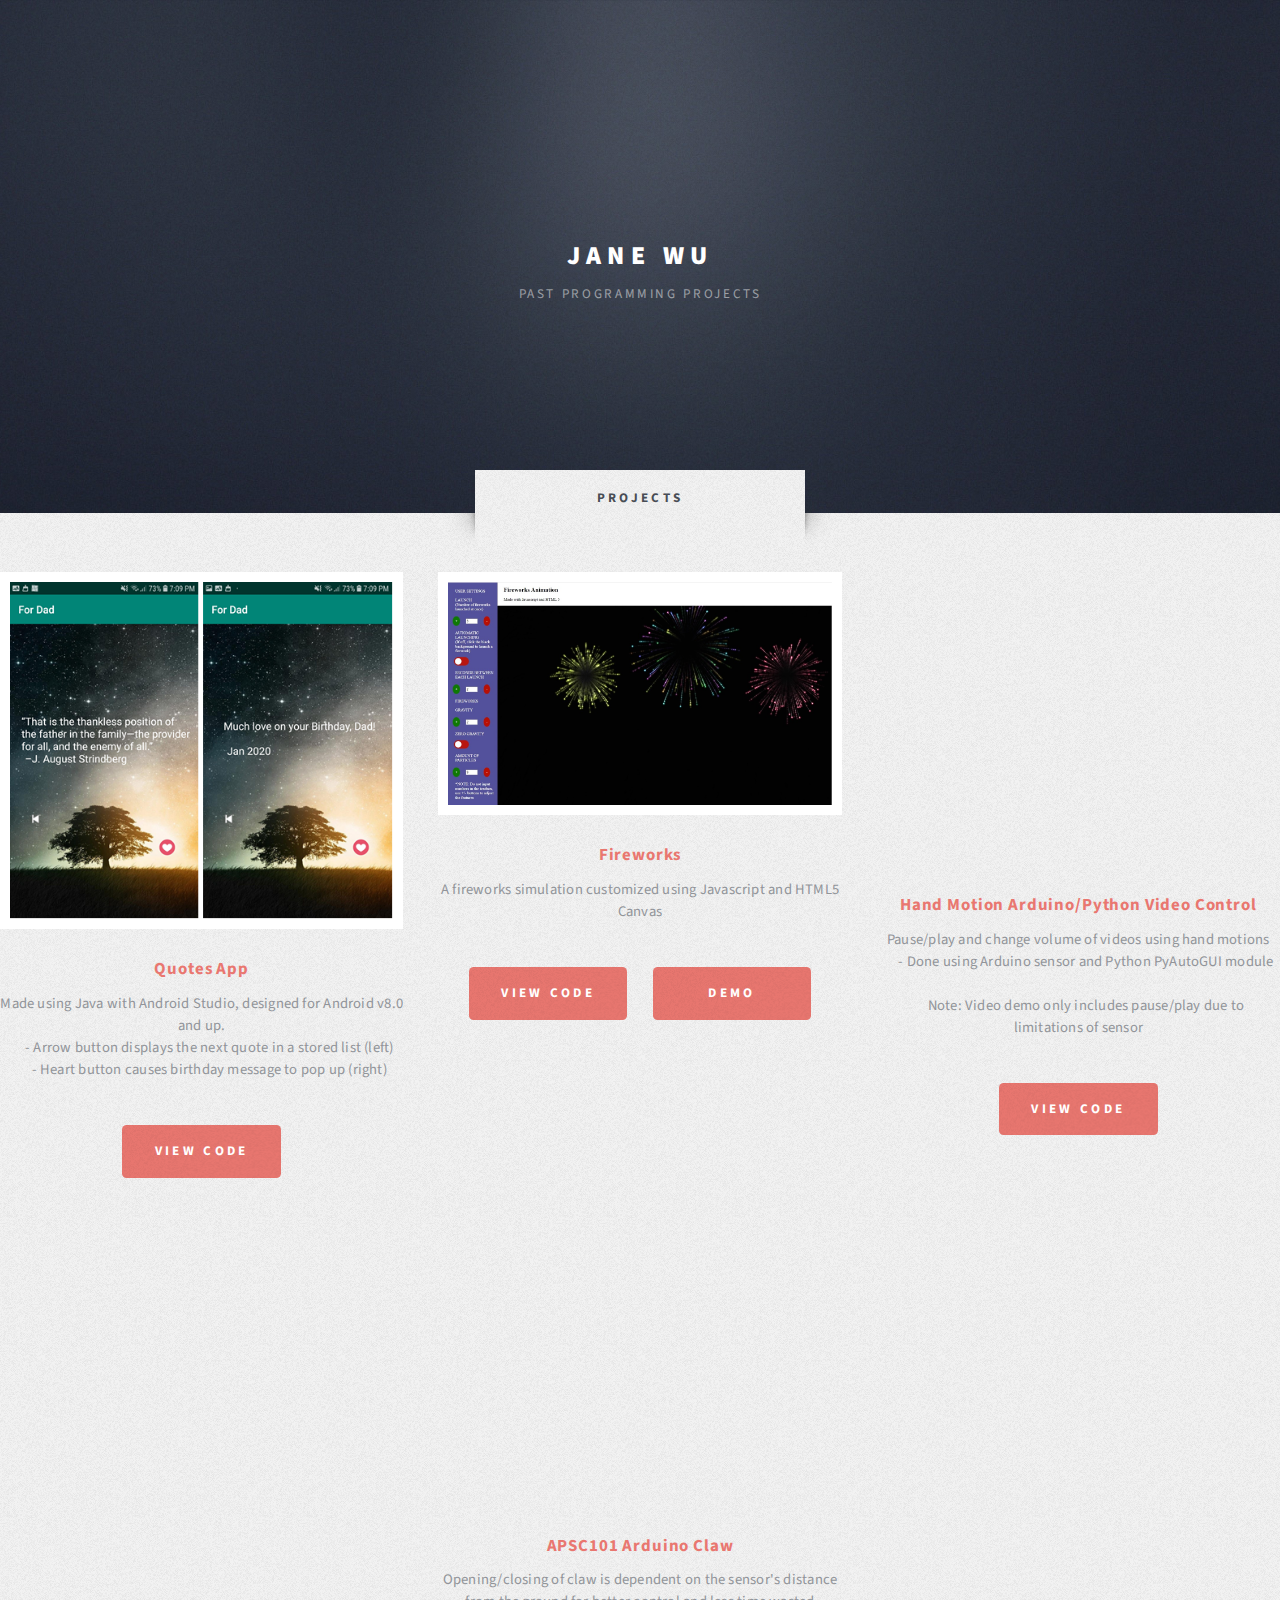
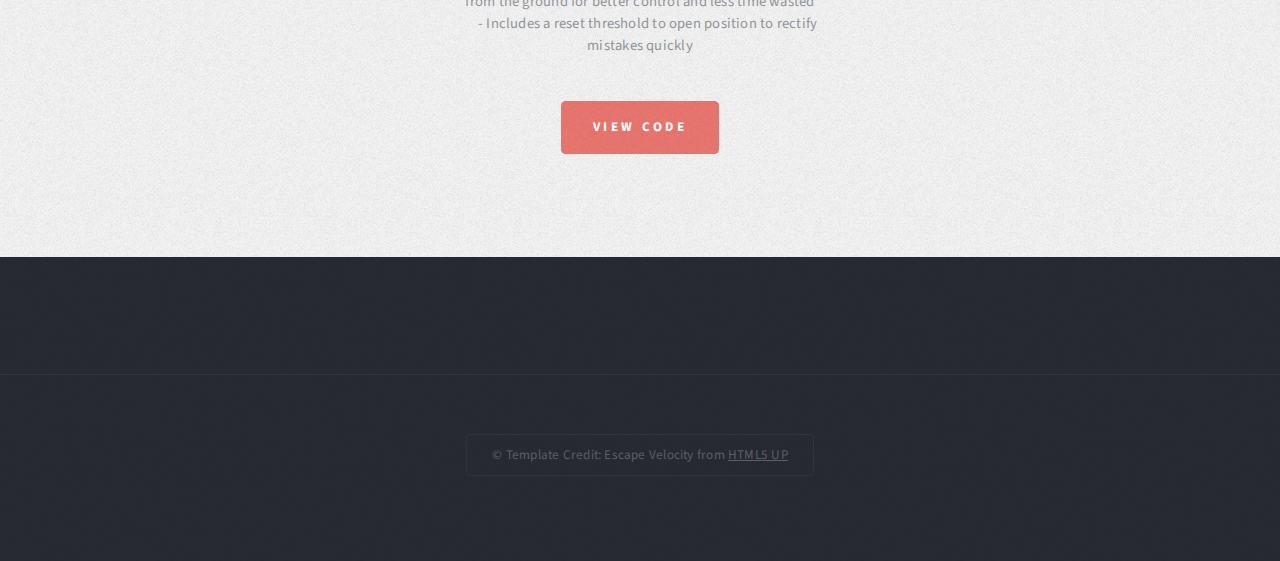
==== commit c4bcfddc: "Add files via upload" ====
--- a/index.html
+++ b/index.html
@@ -58,7 +58,7 @@
 							</div>
 							<div class="col-4 col-12-medium">
 								<section class="highlight">
-									<iframe src="https://drive.google.com/file/d/10L9pzvZbeOvn7jBYtRINYfff5evjU33y/preview" width="540" height="380"></iframe>
+									<iframe width="560" height="315" src="https://www.youtube.com/embed/85RR-7GuVX4" frameborder="0" allow="accelerometer; autoplay; encrypted-media; gyroscope; picture-in-picture" allowfullscreen></iframe>
 									<h3><a href="#">Hand Motion Arduino/Python Video Control</a></h3>
 									<p>Pause/play and change volume of videos using hand motions <br>
 										&emsp;- Done using Arduino sensor and Python PyAutoGUI module<br><br>
@@ -70,7 +70,7 @@
 							</div>
 							<div class="col-4 col-12-medium">
 								<section class="highlight">
-									<iframe src="https://drive.google.com/file/d/10XeoY2dmVl9Bwt421iV1VCualjWk2gBJ/preview" width="540" height="380"></iframe>
+									<iframe width="560" height="315" src="https://www.youtube.com/embed/GxUISSSozXo" frameborder="0" allow="accelerometer; autoplay; encrypted-media; gyroscope; picture-in-picture" allowfullscreen></iframe>
 									<h3><a href="#">APSC101 Arduino Claw</a></h3>
 									<p>Opening/closing of claw is dependent on the sensor's distance from the ground for better control and less time wasted<br>
 										&emsp;- Includes a reset threshold to open position to rectify mistakes quickly
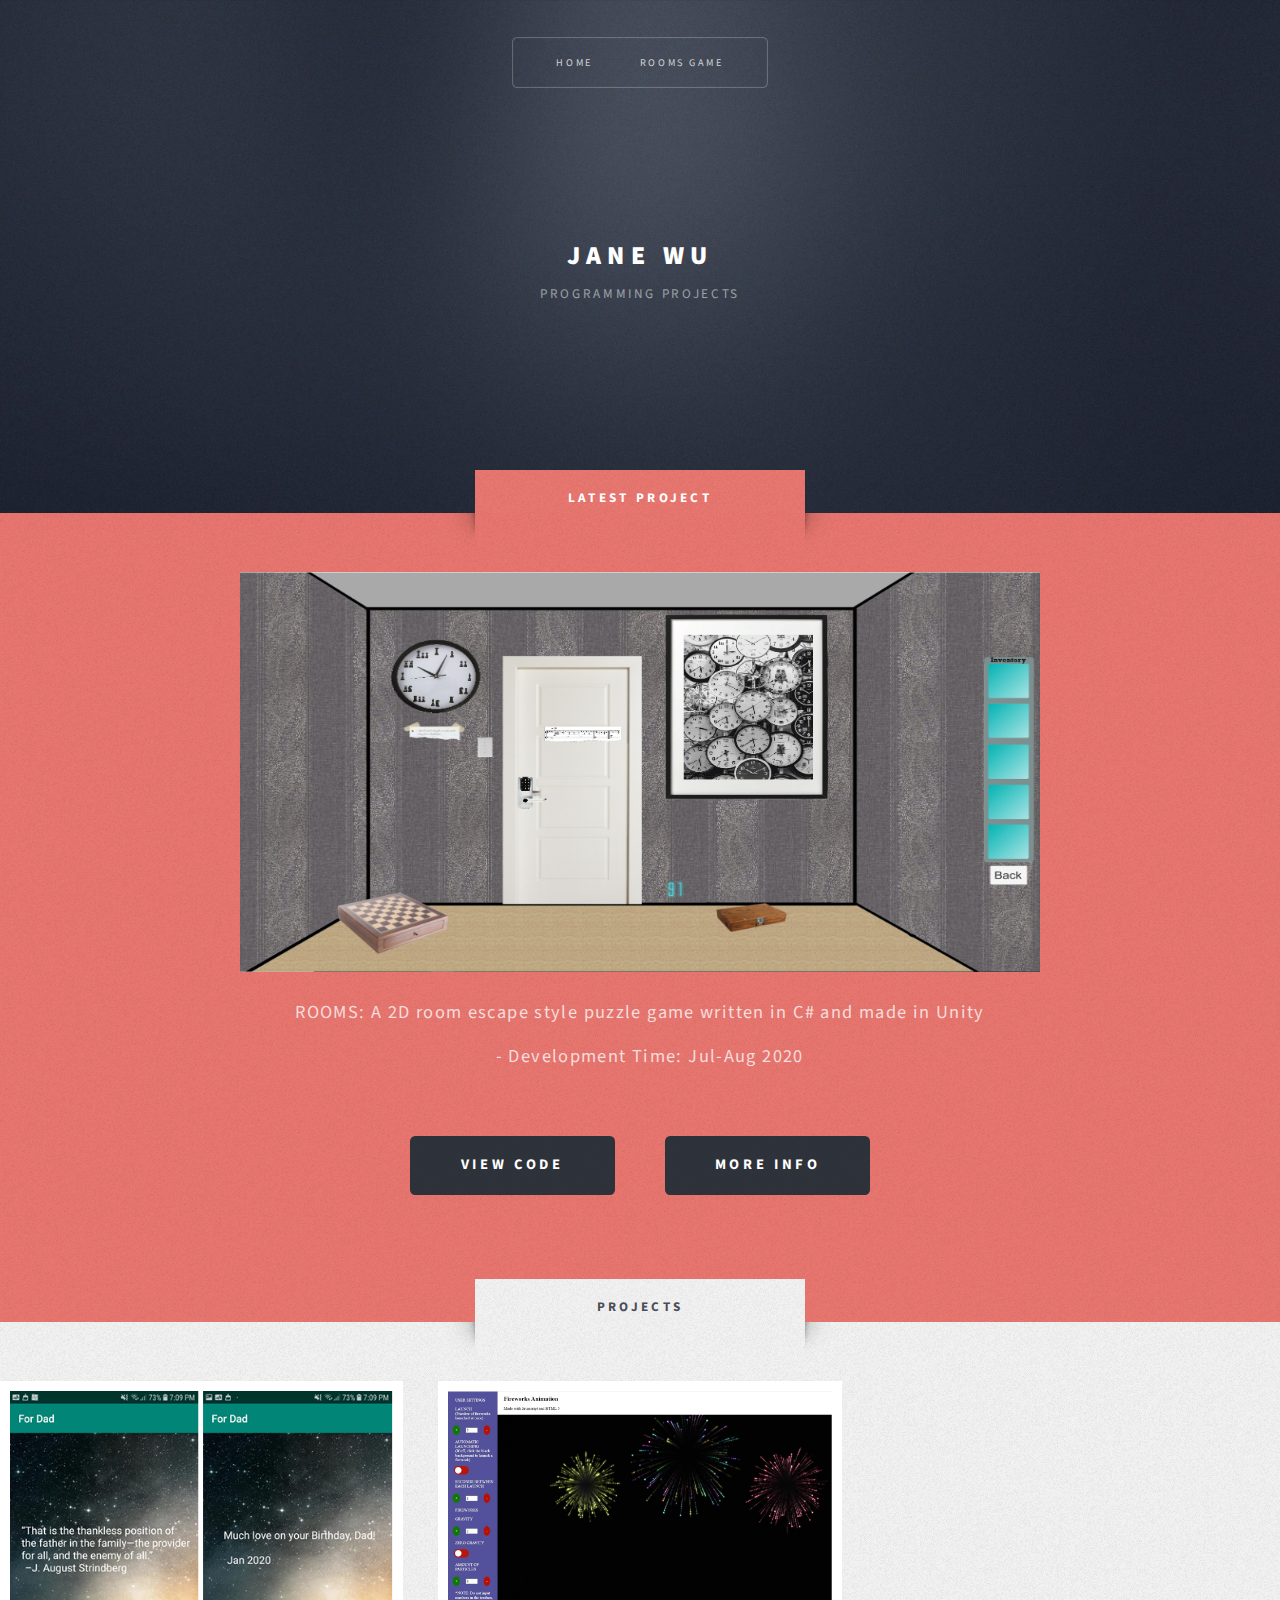
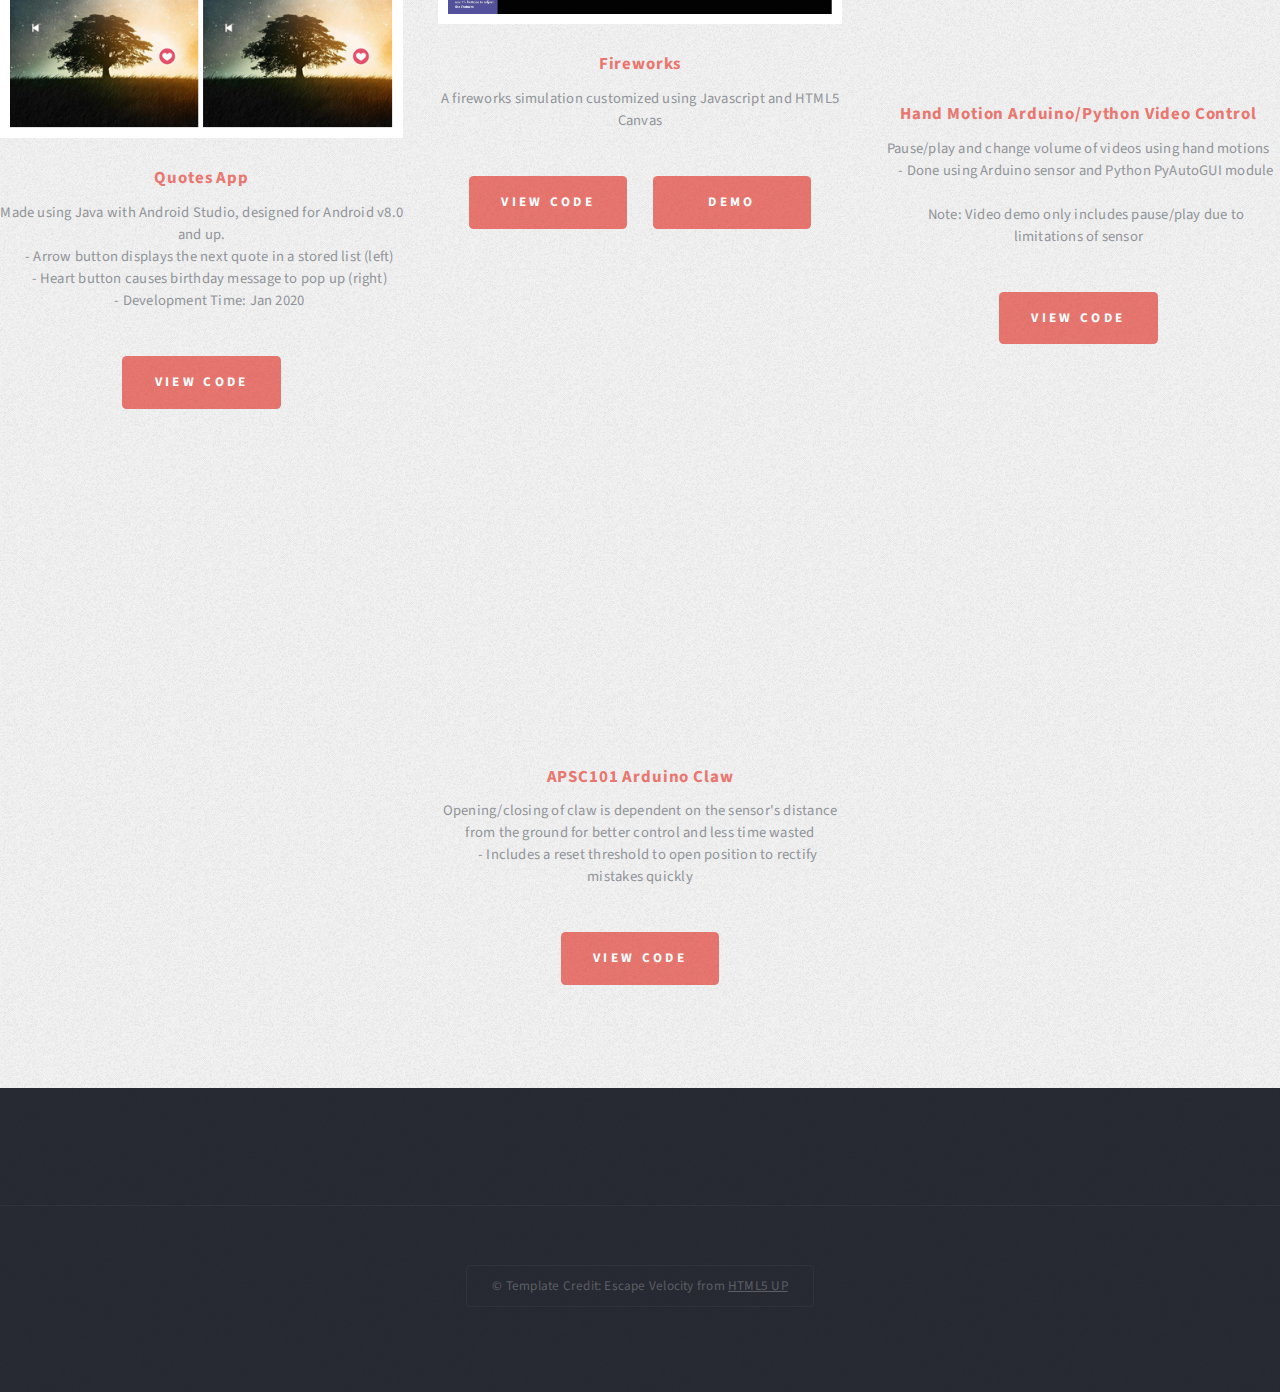
==== commit a1f48d1c: "Updated projects" ====
--- a/index.html
+++ b/index.html
@@ -20,11 +20,34 @@
 					<!-- Logo -->
 						<div id="logo">
 							<h1><a href="index.html">Jane Wu</a></h1>
-							<p>Past Programming Projects</p>
+							<p>Programming Projects</p>
 						</div>
-
+						
+						<nav id="nav">
+							<ul>
+								<li><a href="index.html">Home</a></li>
+								<li><a href="roomsInfoPage.html">Rooms Game</a></li>
+							</ul>
+						</nav>
 					
 				</section>
+
+			<!-- Intro -->
+			<section id="intro" class="wrapper style1">
+				<div class="title">Latest Project</div>
+				<img src="Photos/roomsGame5.PNG" alt="" style="width:800px;height:400px;"/></a>	
+				<div class="highlight">
+					
+					<p class="style1"><br>ROOMS: A 2D room escape style puzzle game written in C# and made in Unity<br><br>
+						&emsp;- Development Time: Jul-Aug 2020
+					
+					</p>
+					
+					<ul class="actions">
+						<li><a href="#" class="button style3 large" style="margin:25px" onclick="window.location.href = 'https://github.com/jwu611/Unity_RoomsGame';">View Code</a><a href="#" class="button style3 large" style="margin:25px" onclick="href = 'roomsInfoPage.html'">More Info</a></li>
+					</ul>
+				</div>
+			</section>
 
 			<!-- Highlights -->
 				<section id="highlights" class="wrapper style3">
@@ -37,7 +60,8 @@
 									<h3><a href="#">Quotes App</a></h3>
 									<p>Made using Java with Android Studio, designed for Android v8.0 and up.<br>
 										&emsp;- Arrow button displays the next quote in a stored list (left)<br> 
-										&emsp;- Heart button causes birthday message to pop up (right)
+										&emsp;- Heart button causes birthday message to pop up (right)<br>
+										&emsp;- Development Time: Jan 2020
 									</p>
 									<ul class="actions">
 										<li><a href="#" class="button style1" onclick="window.location.href = 'https://github.com/jwu611/Quotes-App';">View Code</a></li>
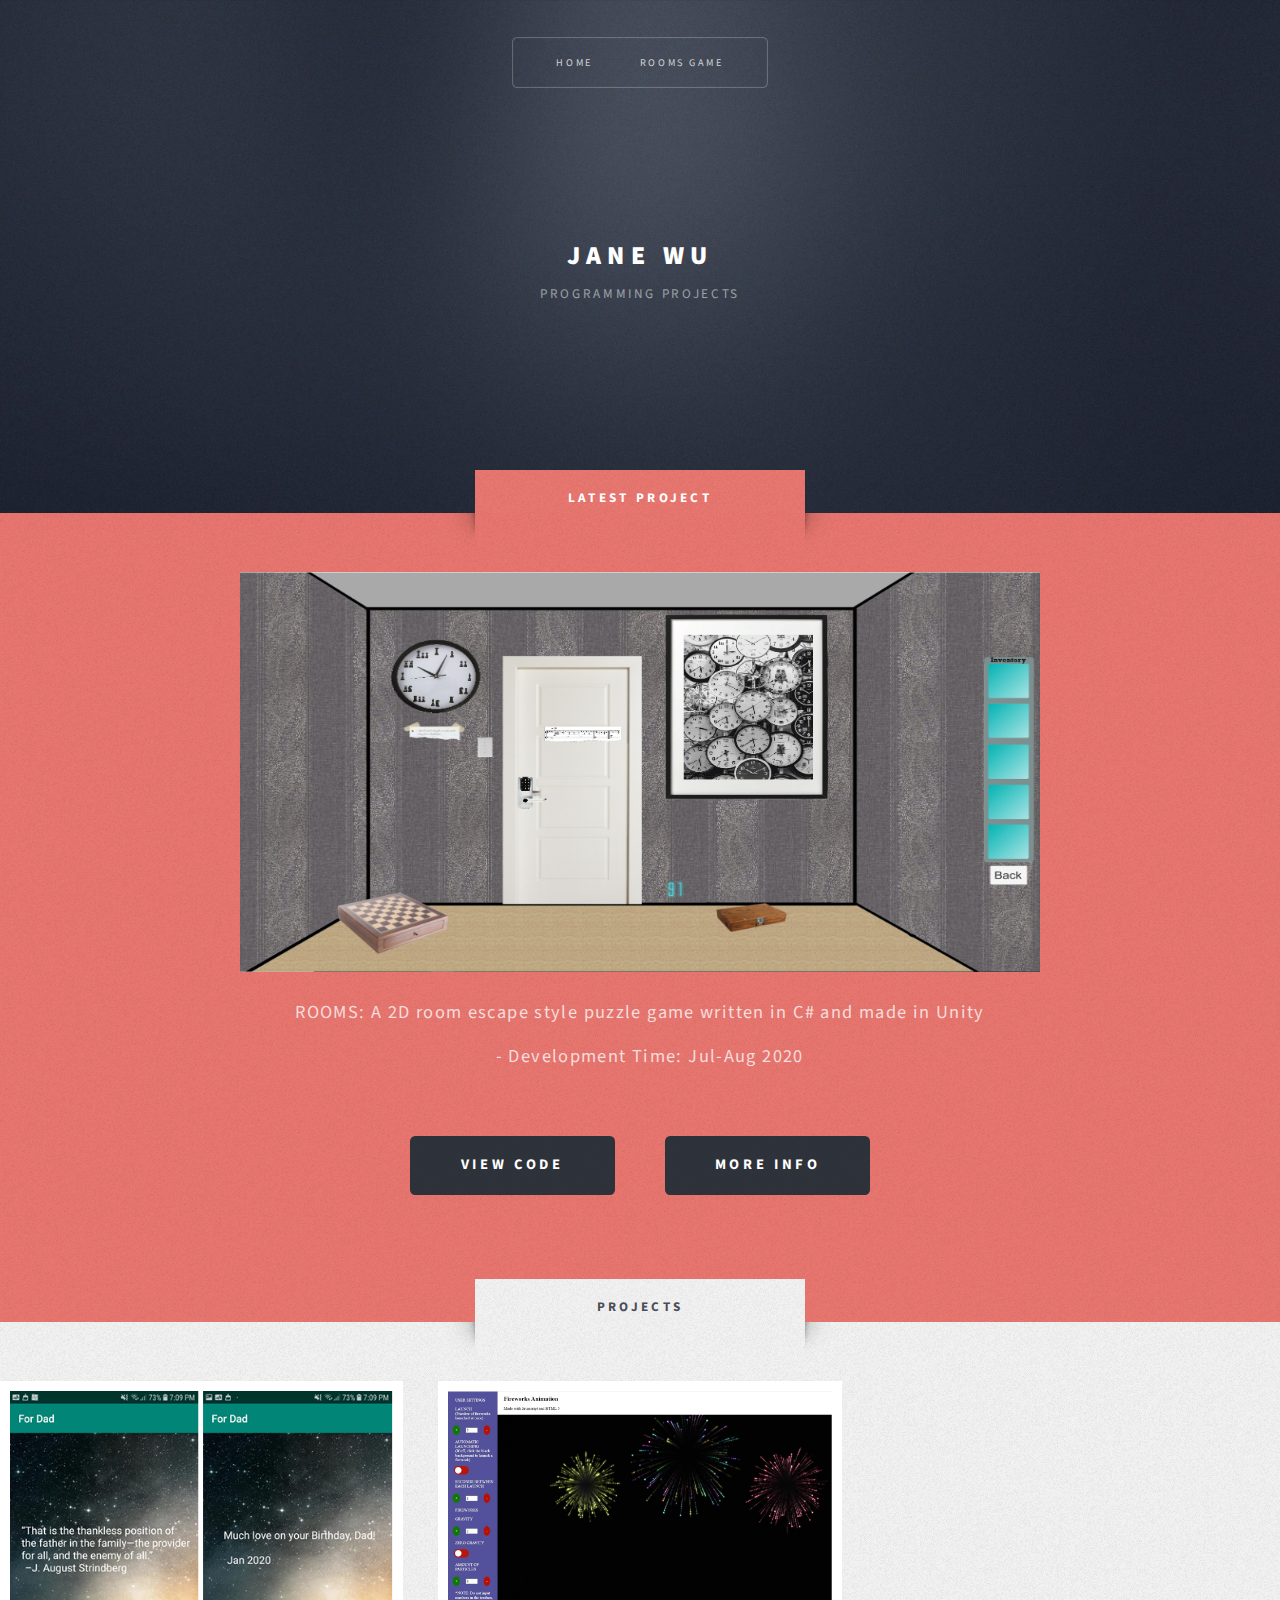
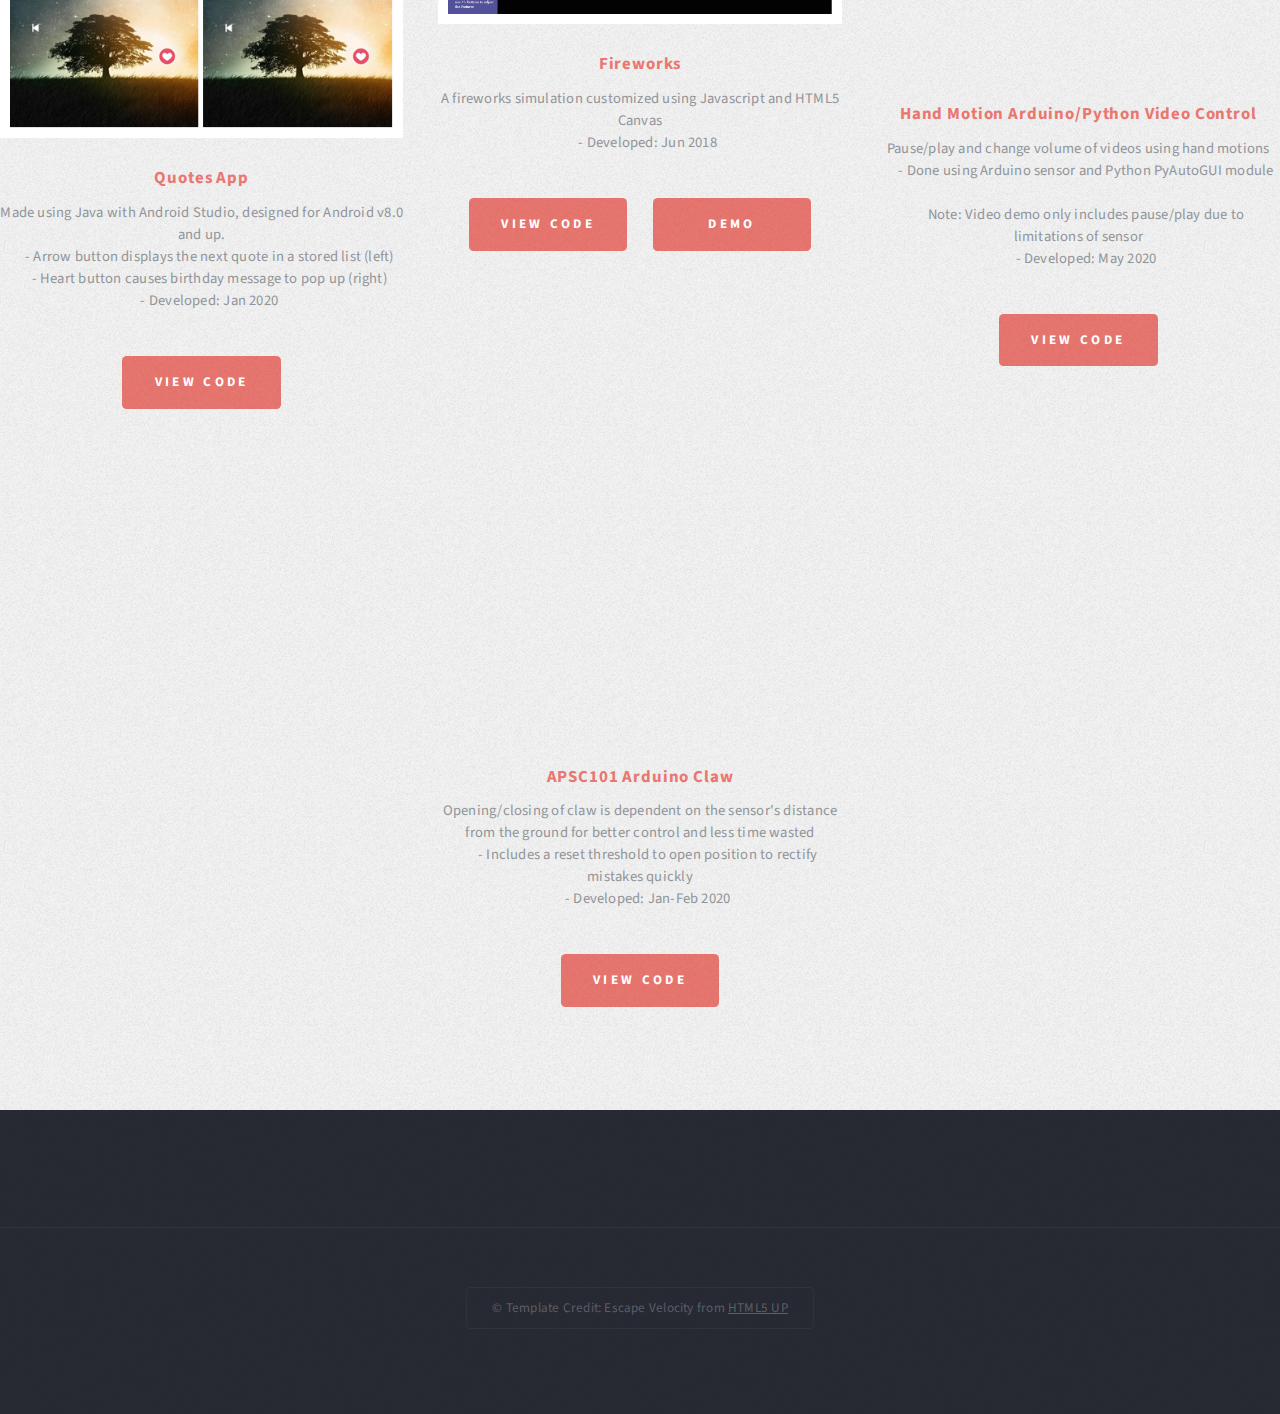
==== commit ade80a7b: "Minor content changes" ====
--- a/index.html
+++ b/index.html
@@ -61,7 +61,7 @@
 									<p>Made using Java with Android Studio, designed for Android v8.0 and up.<br>
 										&emsp;- Arrow button displays the next quote in a stored list (left)<br> 
 										&emsp;- Heart button causes birthday message to pop up (right)<br>
-										&emsp;- Development Time: Jan 2020
+										&emsp;- Developed: Jan 2020
 									</p>
 									<ul class="actions">
 										<li><a href="#" class="button style1" onclick="window.location.href = 'https://github.com/jwu611/Quotes-App';">View Code</a></li>
@@ -72,7 +72,8 @@
 								<section class="highlight">
 									<a href="#" class="image featured"><img src="Photos/fireworksProgram.jpg" alt="" /></a>
 									<h3><a href="#">Fireworks</a></h3>
-									<p>A fireworks simulation customized using Javascript and HTML5 Canvas</p>
+									<p>A fireworks simulation customized using Javascript and HTML5 Canvas<br>
+										&emsp;- Developed: Jun 2018</p>
 									
 									<ul class="actions">
 										<li><a href="#" class="button style1" onclick="window.location.href = 'https://github.com/jwu611/fireworks-sim';">View Code</a></li>
@@ -86,7 +87,8 @@
 									<h3><a href="#">Hand Motion Arduino/Python Video Control</a></h3>
 									<p>Pause/play and change volume of videos using hand motions <br>
 										&emsp;- Done using Arduino sensor and Python PyAutoGUI module<br><br>
-										&emsp;Note: Video demo only includes pause/play due to limitations of sensor<br></p>
+										&emsp;Note: Video demo only includes pause/play due to limitations of sensor<br>
+										&emsp;- Developed: May 2020</p>
 									<ul class="actions">
 										<li><a href="#" class="button style1" onclick="window.location.href = 'https://github.com/jwu611/Arduino-PyAutoGUI-Motion-Control';">View Code</a></li>
 									</ul>
@@ -97,7 +99,8 @@
 									<iframe width="560" height="315" src="https://www.youtube.com/embed/GxUISSSozXo" frameborder="0" allow="accelerometer; autoplay; encrypted-media; gyroscope; picture-in-picture" allowfullscreen></iframe>
 									<h3><a href="#">APSC101 Arduino Claw</a></h3>
 									<p>Opening/closing of claw is dependent on the sensor's distance from the ground for better control and less time wasted<br>
-										&emsp;- Includes a reset threshold to open position to rectify mistakes quickly
+										&emsp;- Includes a reset threshold to open position to rectify mistakes quickly<br>
+										&emsp;- Developed: Jan-Feb 2020
 									</p>
 									<ul class="actions">
 										<li><a href="#" class="button style1" onclick="window.location.href = 'https://github.com/jwu611/APSC101-Arduino-Claw';">View Code</a></li>
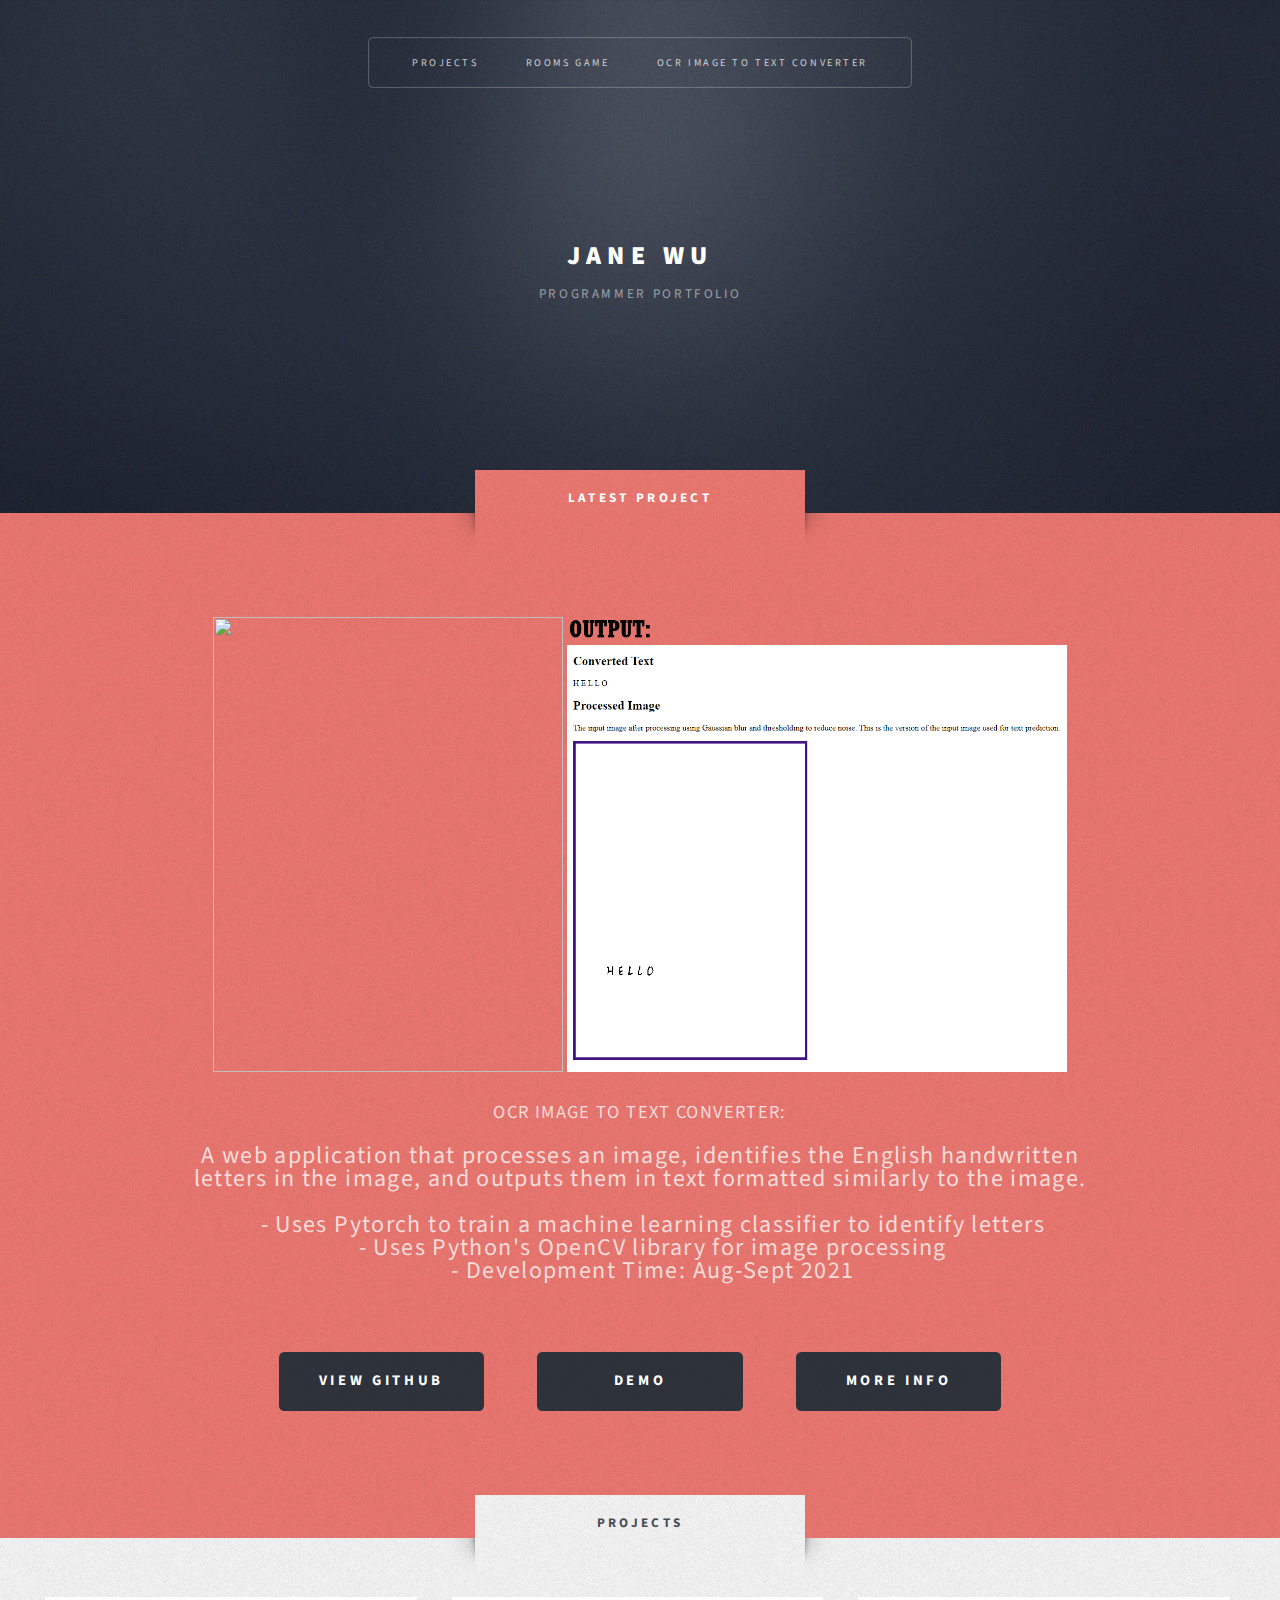
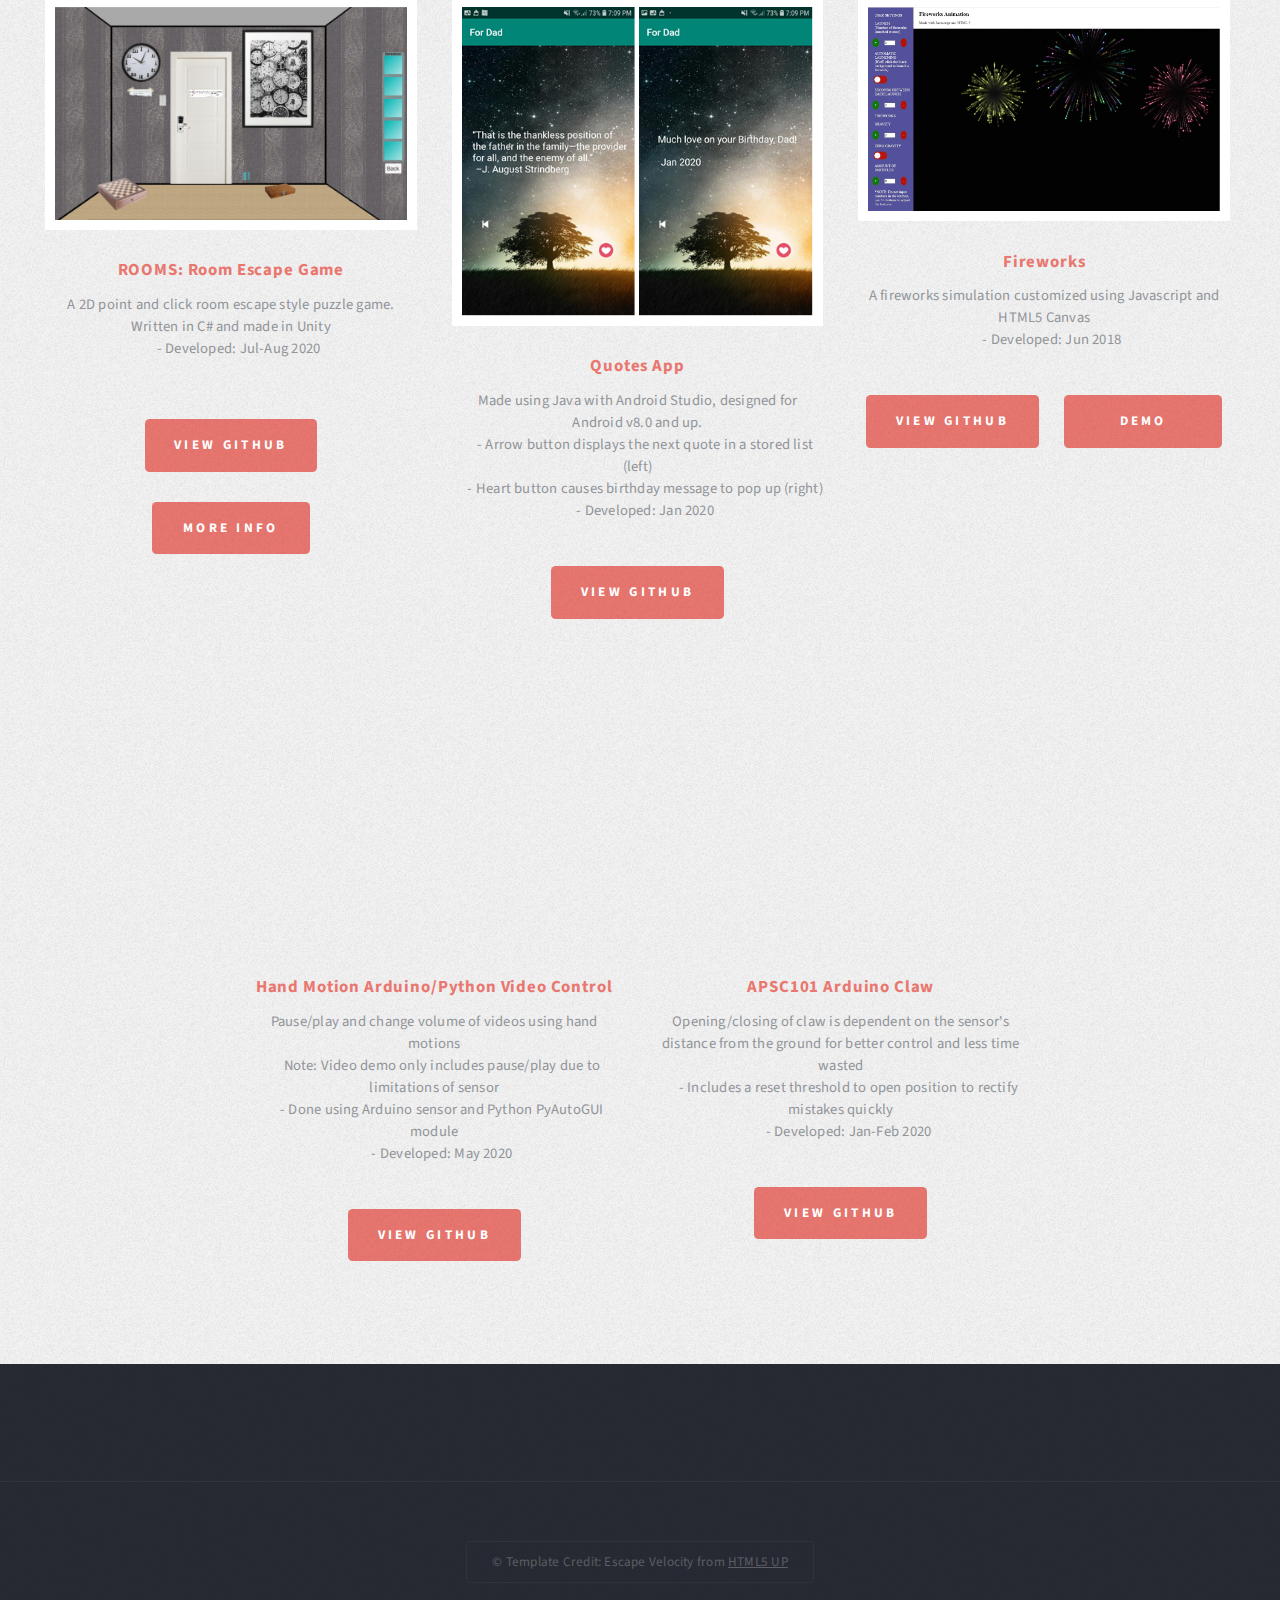
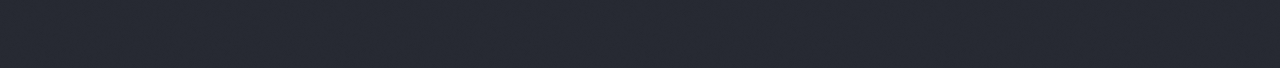
==== commit 1cc8c4ba: "update with image to text converter info" ====
--- a/index.html
+++ b/index.html
@@ -20,13 +20,15 @@
 					<!-- Logo -->
 						<div id="logo">
 							<h1><a href="index.html">Jane Wu</a></h1>
-							<p>Programming Projects</p>
+							<p>Programmer Portfolio</p>
 						</div>
 						
 						<nav id="nav">
 							<ul>
-								<li><a href="index.html">Home</a></li>
+								<li><a href="index.html">Projects</a></li>
 								<li><a href="roomsInfoPage.html">Rooms Game</a></li>
+								<li><a href="image-text-converterInfoPage.html">OCR Image to Text Converter</a></li>
+								
 							</ul>
 						</nav>
 					
@@ -34,17 +36,25 @@
 
 			<!-- Intro -->
 			<section id="intro" class="wrapper style1">
-				<div class="title">Latest Project</div>
-				<img src="Photos/roomsGame5.PNG" alt="" style="width:800px;height:400px;"/></a>	
+				<div class="title">Latest Project </div>
+				<img src="Photos/hellosmalldemo.png" alt="" style="width:350px;height:455px;"/></a>
+				<img src="Photos/converter_output.png" alt="" style="width:500px;height:500px;"/></a>	
 				<div class="highlight">
 					
-					<p class="style1"><br>ROOMS: A 2D room escape style puzzle game written in C# and made in Unity<br><br>
-						&emsp;- Development Time: Jul-Aug 2020
+					<p class="style1" style="margin-right: 170px;margin-left: 170px;"><br>OCR IMAGE TO TEXT CONVERTER: <br><br>
+						<font size = "5">A web application that processes an image, identifies the English handwritten letters in the image, and outputs
+						them in text formatted similarly to the image.<br><br>
+						&emsp;- Uses Pytorch to train a machine learning classifier to identify letters<br>
+						&emsp;- Uses Python's OpenCV library for image processing<br>
+						&emsp;- Development Time: Aug-Sept 2021</font><br>
 					
 					</p>
 					
 					<ul class="actions">
-						<li><a href="#" class="button style3 large" style="margin:25px" onclick="window.location.href = 'https://github.com/jwu611/Unity_RoomsGame';">View Code</a><a href="#" class="button style3 large" style="margin:25px" onclick="href = 'roomsInfoPage.html'">More Info</a></li>
+						<li><a href="#" class="button style3 large" style="margin:25px" onclick="window.location.href = 'https://github.com/jwu611/OCR-Image-to-Text-Converter';">View Github</a>
+							<a href="#" class="button style3 large" style="margin:25px" onclick="window.location.href = 'https://ocr-image-to-text-converter.herokuapp.com/';">Demo</a>
+							<a href="#" class="button style3 large" style="margin:25px" onclick="href = 'image-text-converterInfoPage.html'">More Info</a>
+						</li>
 					</ul>
 				</div>
 			</section>
@@ -53,7 +63,21 @@
 				<section id="highlights" class="wrapper style3">
 					<div class="title">Projects</div>
 					<div class="highlight">
-						<div class="row aln-center">
+						<div class="row aln-center" style="margin-right: 50px;margin-left: 10px;">
+							<div class="col-4 col-12-medium">
+								<section class="highlight">
+									<a href="#" class="image featured"><img src="Photos/roomsGame5.PNG" alt="" /></a>
+									<h3><a href="#">ROOMS: Room Escape Game</a></h3>
+									<p>A 2D point and click room escape style puzzle game. Written in C# and made in Unity<br>
+										&emsp;- Developed: Jul-Aug 2020
+									</p>
+									<ul class="actions">
+										<li><a href="#" class="button style1" style="margin:15px" onclick="window.location.href = 'https://github.com/jwu611/Unity_RoomsGame';">View Github</a>
+											<a href="#" class="button style1" style="margin:15px" onclick="href = 'roomsInfoPage.html'">More Info</a>
+										</li>
+									</ul>
+								</section>
+							</div>
 							<div class="col-4 col-12-medium">
 								<section class="highlight">
 									<a href="#" class="image featured"><img src="Photos/quotesApp2.png" alt="" /></a>
@@ -64,7 +88,7 @@
 										&emsp;- Developed: Jan 2020
 									</p>
 									<ul class="actions">
-										<li><a href="#" class="button style1" onclick="window.location.href = 'https://github.com/jwu611/Quotes-App';">View Code</a></li>
+										<li><a href="#" class="button style1" onclick="window.location.href = 'https://github.com/jwu611/Quotes-App';">View Github</a></li>
 									</ul>
 								</section>
 							</div>
@@ -76,7 +100,7 @@
 										&emsp;- Developed: Jun 2018</p>
 									
 									<ul class="actions">
-										<li><a href="#" class="button style1" onclick="window.location.href = 'https://github.com/jwu611/fireworks-sim';">View Code</a></li>
+										<li><a href="#" class="button style1" onclick="window.location.href = 'https://github.com/jwu611/fireworks-sim';">View Github</a></li>
 										<li><a href="#" class="button style1" onclick="window.location.href = 'https://jwu611.github.io/fireworks-sim/';">Demo</a></li>
 									</ul>
 								</section>
@@ -86,11 +110,11 @@
 									<iframe width="560" height="315" src="https://www.youtube.com/embed/85RR-7GuVX4" frameborder="0" allow="accelerometer; autoplay; encrypted-media; gyroscope; picture-in-picture" allowfullscreen></iframe>
 									<h3><a href="#">Hand Motion Arduino/Python Video Control</a></h3>
 									<p>Pause/play and change volume of videos using hand motions <br>
-										&emsp;- Done using Arduino sensor and Python PyAutoGUI module<br><br>
 										&emsp;Note: Video demo only includes pause/play due to limitations of sensor<br>
+										&emsp;- Done using Arduino sensor and Python PyAutoGUI module<br>
 										&emsp;- Developed: May 2020</p>
 									<ul class="actions">
-										<li><a href="#" class="button style1" onclick="window.location.href = 'https://github.com/jwu611/Arduino-PyAutoGUI-Motion-Control';">View Code</a></li>
+										<li><a href="#" class="button style1" onclick="window.location.href = 'https://github.com/jwu611/Arduino-PyAutoGUI-Motion-Control';">View Github</a></li>
 									</ul>
 								</section>
 							</div>
@@ -103,7 +127,7 @@
 										&emsp;- Developed: Jan-Feb 2020
 									</p>
 									<ul class="actions">
-										<li><a href="#" class="button style1" onclick="window.location.href = 'https://github.com/jwu611/APSC101-Arduino-Claw';">View Code</a></li>
+										<li><a href="#" class="button style1" onclick="window.location.href = 'https://github.com/jwu611/APSC101-Arduino-Claw';">View Github</a></li>
 									</ul>
 								</section>
 						</div>
--- a/assets/css/main.css
+++ b/assets/css/main.css
@@ -1453,7 +1453,7 @@
 
 	header.style1 {
 		text-align: center;
-		padding: 3em 0 3em 0;
+		padding: 1em 0 1em 0;
 	}
 
 		header.style1 h2 {
